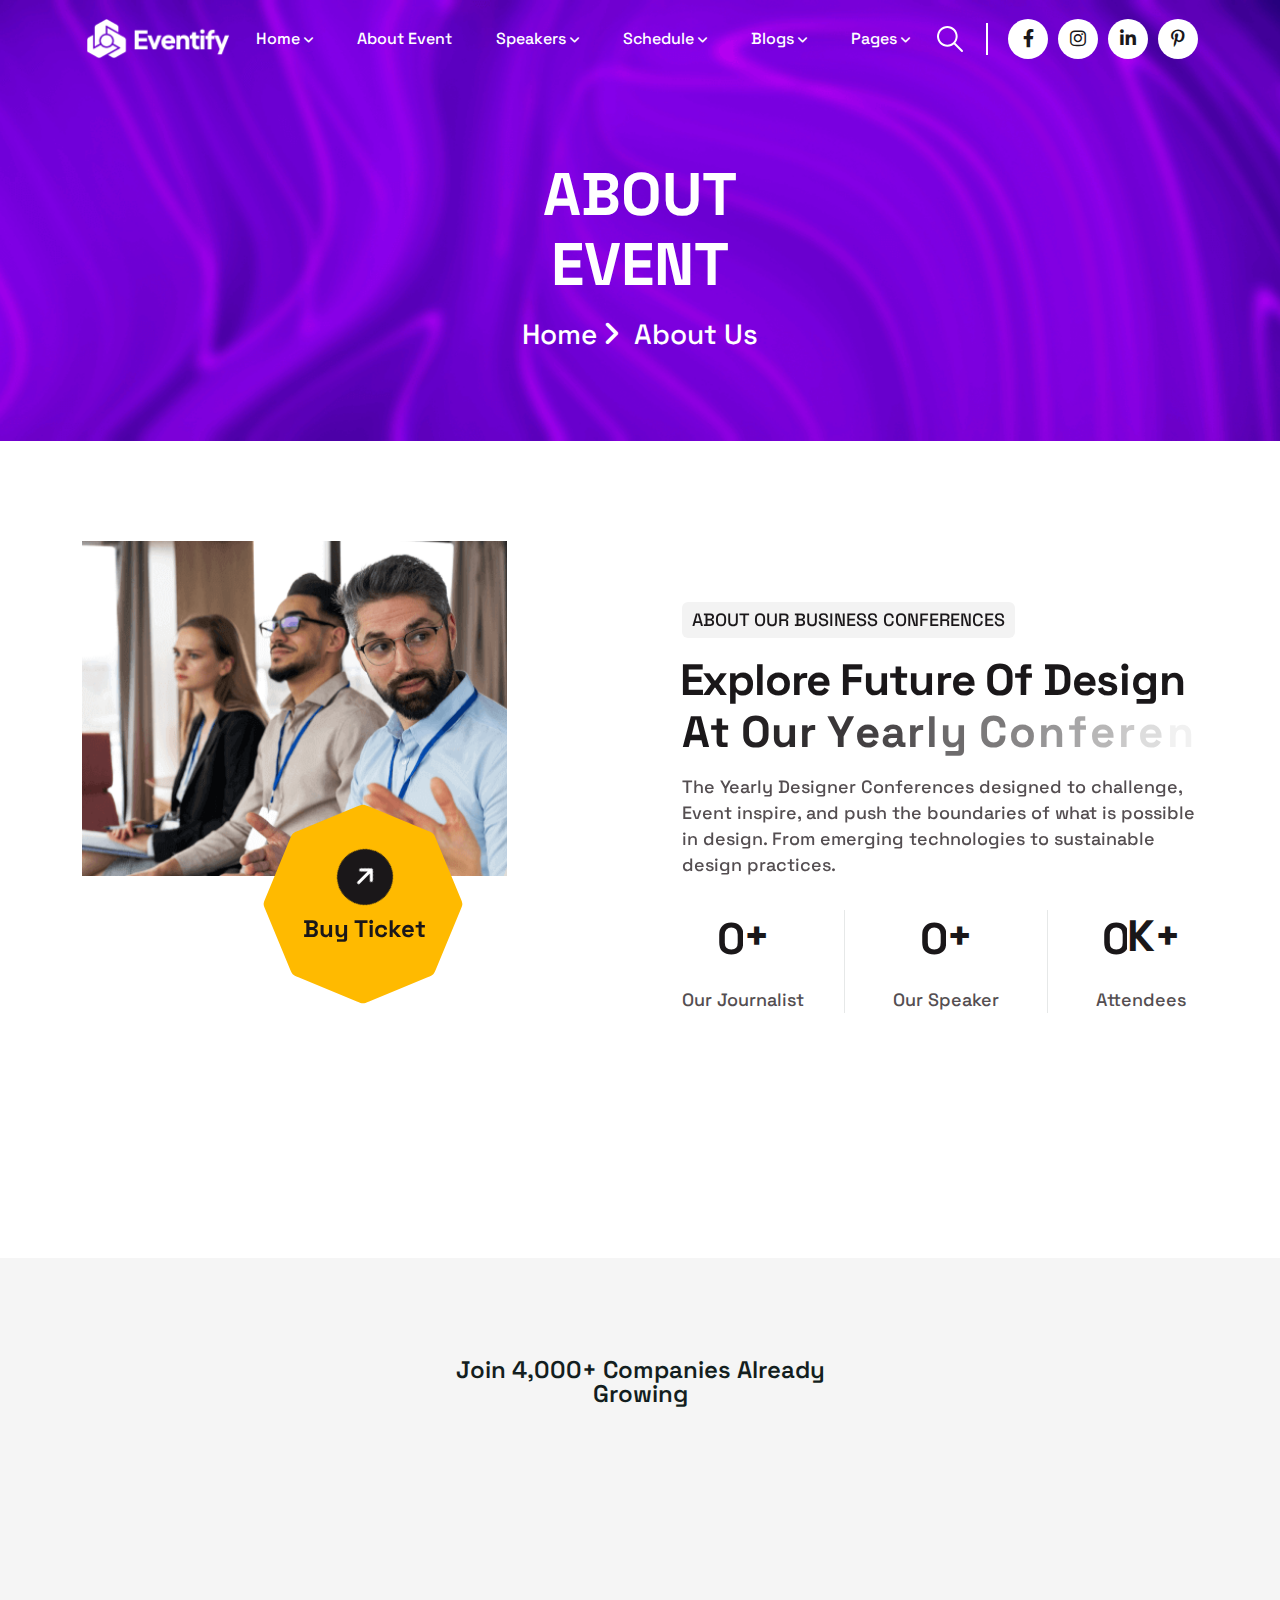
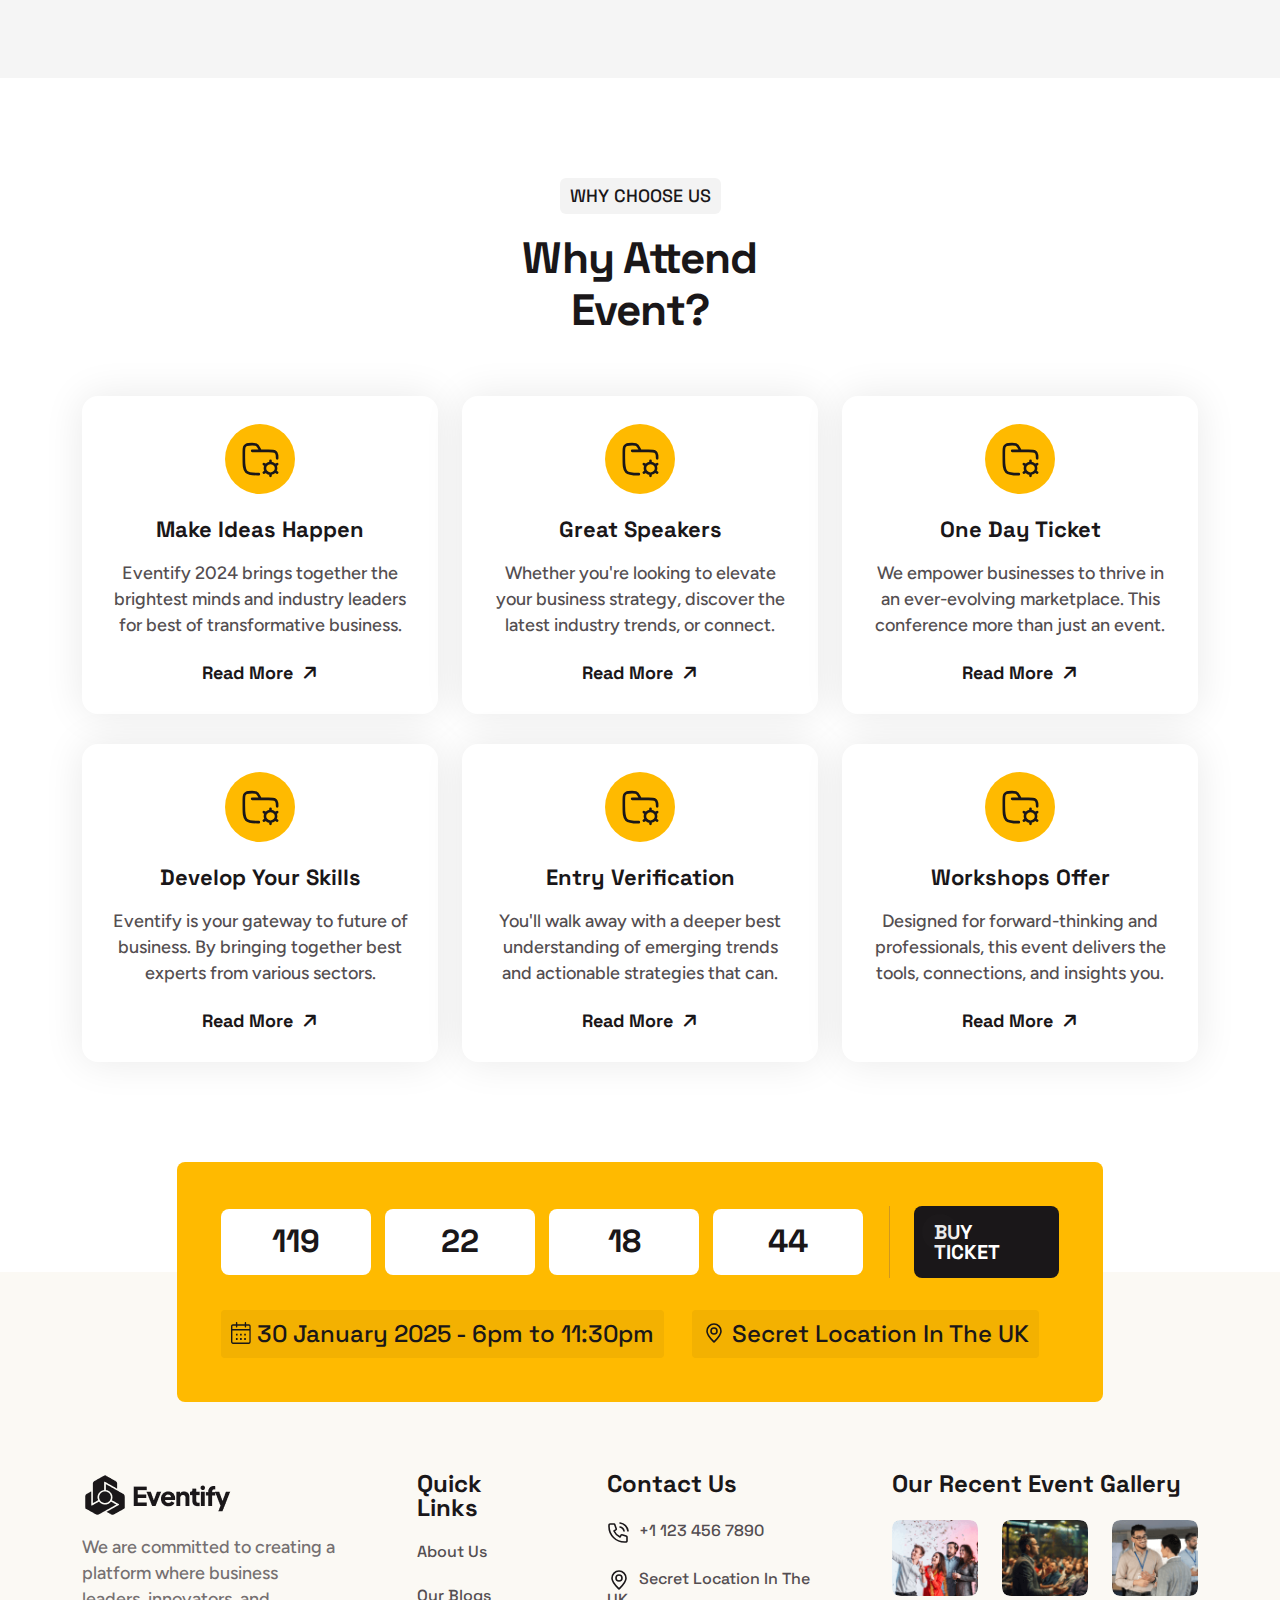
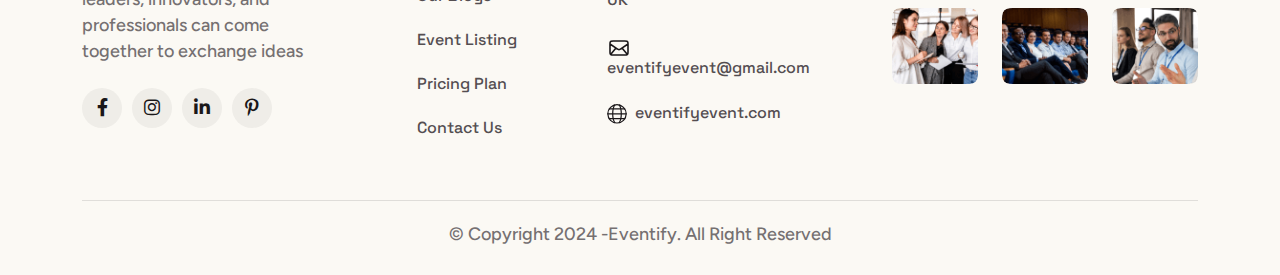
==== about.html @ 9bba717d "first version" ====
<!DOCTYPE html>
<html lang="en">
	<head>
		<meta charset="UTF-8" />
		<meta name="viewport" content="width=device-width, initial-scale=1.0" />
		<title>Eventify- Event And Conference Theme</title>

		<!--=====FAB ICON=======-->
		<link rel="shortcut icon" href="assets/img/logo/fav-logo1.png" />

		<!--===== CSS LINK =======-->
		<link rel="stylesheet" href="assets/css/vendor/bootstrap.min.css" />
		<link rel="stylesheet" href="assets/css/vendor/aos.css" />
		<link rel="stylesheet" href="assets/css/vendor/fontawesome.css" />
		<link rel="stylesheet" href="assets/css/vendor/magnific-popup.css" />
		<link rel="stylesheet" href="assets/css/vendor/mobile.css" />
		<link rel="stylesheet" href="assets/css/vendor/owlcarousel.min.css" />
		<link rel="stylesheet" href="assets/css/vendor/sidebar.css" />
		<link rel="stylesheet" href="assets/css/vendor/slick-slider.css" />
		<link rel="stylesheet" href="assets/css/vendor/nice-select.css" />
		<link rel="stylesheet" href="assets/css/vendor/odometer.css" />
		<link rel="stylesheet" href="assets/css/main.css" />

		<!--=====  JS SCRIPT LINK =======-->
		<script src="assets/js/vendor/jquery-3.7.1.min.js"></script>
	</head>
	<body class="homepage1-body">
		<!-- Popup Section -->
		<div id="popup" class="popup-overlay d-none">
			<div class="popup-content">
				<span class="close-btn" id="close-popup">&times;</span>
				<div class="popup-icon">
					<img src="assets/img/logo/popup-logo.png" alt="" />
				</div>
				<div class="space32"></div>
				<div class="heading2">
					<h2>Grow your business with our agency</h2>
					<div class="space8"></div>
					<ul>
						<li><img src="assets/img/icons/check3.svg" alt="" />Elevate User Experience Expertise</li>
						<li><img src="assets/img/icons/check3.svg" alt="" /> Elevate Your UI/UX Skills Designer</li>
						<li><img src="assets/img/icons/check3.svg" alt="" />Join Leading UI/UX Event the Year</li>
					</ul>
				</div>
				<div class="space50"></div>
				<a class="vl-btn2" href="contact.html"
					><span class="demo">Buy Ticket Now</span><span class="arrow"><i class="fa-solid fa-arrow-right"></i></span>
				</a>
				<p class="no-thanks">No thanks</p>
			</div>
		</div>
		<!--===== PRELOADER STARTS =======-->
		<div class="preloader">
			<div class="loading-container">
				<div class="loading"></div>
				<div id="loading-icon"><img src="assets/img/logo/preloader.png" alt="" /></div>
			</div>
		</div>
		<!--===== PRELOADER ENDS =======-->

		<!--===== PAGE PROGRESS START=======-->
		<div class="paginacontainer">
			<div class="progress-wrap">
				<svg class="progress-circle svg-content" width="100%" height="100%" viewBox="-1 -1 102 102">
					<path d="M50,1 a49,49 0 0,1 0,98 a49,49 0 0,1 0,-98" />
				</svg>
			</div>
		</div>
		<!--===== PAGE PROGRESS END=======-->

		<!--=====HEADER START=======-->
		<header>
			<div class="header-area homepage1 header header-sticky d-none d-lg-block" id="header">
				<div class="container">
					<div class="row">
						<div class="col-lg-12">
							<div class="header-elements">
								<div class="site-logo">
									<a href="index.html"><img src="assets/img/logo/logo1.png" alt="" /></a>
								</div>
								<div class="main-menu">
									<ul>
										<li>
											<a href="#">Home <i class="fa-solid fa-angle-down"></i></a>
											<div class="tp-submenu">
												<div class="row">
													<div class="col-lg-12">
														<div class="all-images-menu">
															<div class="homemenu-thumb">
																<div class="img1">
																	<img src="assets/img/all-images/demo/demo-img1.png" alt="" />
																</div>
																<div class="homemenu-btn">
																	<a class="vl-btn1" href="index.html">View Demo </a>
																</div>
																<div class="homemenu-text">
																	<a href="index.html">Eventify-Homepage 01</a>
																</div>
															</div>

															<div class="homemenu-thumb">
																<div class="img1">
																	<img src="assets/img/all-images/demo/demo-img2.png" alt="" />
																</div>
																<div class="homemenu-btn">
																	<a class="vl-btn1" href="index2.html">View Demo </a>
																</div>
																<div class="homemenu-text">
																	<a href="index2.html">Eventify-Homepage 02</a>
																</div>
															</div>

															<div class="homemenu-thumb">
																<div class="img1">
																	<img src="assets/img/all-images/demo/demo-img3.png" alt="" />
																</div>
																<div class="homemenu-btn">
																	<a class="vl-btn1" href="index3.html">View Demo </a>
																</div>
																<div class="homemenu-text">
																	<a href="index3.html">Eventify-Homepage 03</a>
																</div>
															</div>

															<div class="homemenu-thumb">
																<div class="img1">
																	<img src="assets/img/all-images/demo/demo-img4.png" alt="" />
																</div>
																<div class="homemenu-btn">
																	<a class="vl-btn1" href="index4.html">View Demo </a>
																</div>
																<div class="homemenu-text">
																	<a href="index4.html">Eventify-Homepage 04</a>
																</div>
															</div>

															<div class="homemenu-thumb" style="margin: 0">
																<div class="img1">
																	<img src="assets/img/all-images/demo/demo-img5.png" alt="" />
																</div>
																<div class="homemenu-btn">
																	<a class="vl-btn1" href="index5.html">View Demo </a>
																</div>
																<div class="homemenu-text">
																	<a href="index5.html">Eventify-Homepage 05</a>
																</div>
															</div>
														</div>

														<div class="all-images-menu">
															<div class="homemenu-thumb">
																<div class="img1">
																	<img src="assets/img/all-images/demo/demo-img6.png" alt="" />
																</div>
																<div class="homemenu-btn">
																	<a class="vl-btn1" href="index6.html">View Demo </a>
																</div>
																<div class="homemenu-text">
																	<a href="index6.html">Eventify-Homepage 06</a>
																</div>
															</div>

															<div class="homemenu-thumb">
																<div class="img1">
																	<img src="assets/img/all-images/demo/demo-img7.png" alt="" />
																</div>
																<div class="homemenu-btn">
																	<a class="vl-btn1" href="index7.html">View Demo </a>
																</div>
																<div class="homemenu-text">
																	<a href="index7.html">Eventify-Homepage 07</a>
																</div>
															</div>

															<div class="homemenu-thumb">
																<div class="img1">
																	<img src="assets/img/all-images/demo/demo-img8.png" alt="" />
																</div>
																<div class="homemenu-btn">
																	<a class="vl-btn1" href="index8.html">View Demo </a>
																</div>
																<div class="homemenu-text">
																	<a href="index8.html">Eventify-Homepage 08</a>
																</div>
															</div>

															<div class="homemenu-thumb">
																<div class="img1">
																	<img src="assets/img/all-images/demo/demo-img9.png" alt="" />
																</div>
																<div class="homemenu-btn">
																	<a class="vl-btn1" href="index9.html">View Demo </a>
																</div>
																<div class="homemenu-text">
																	<a href="index9.html">Eventify-Homepage 09</a>
																</div>
															</div>

															<div class="homemenu-thumb" style="margin: 0">
																<div class="img1">
																	<img src="assets/img/all-images/demo/demo-img10.png" alt="" />
																</div>
																<div class="homemenu-btn">
																	<a class="vl-btn1" href="index10.html">View Demo </a>
																</div>
																<div class="homemenu-text">
																	<a href="index10.html">Eventify-Homepage 10</a>
																</div>
															</div>
														</div>
													</div>
												</div>
											</div>
										</li>
										<li><a href="about.html">About Event</a></li>
										<li>
											<a href="#">Speakers <i class="fa-solid fa-angle-down"></i></a>
											<ul class="dropdown-padding">
												<li><a href="speakers.html">Speakers</a></li>
												<li><a href="speakers-single.html">Speakers Details</a></li>
											</ul>
										</li>

										<li>
											<a href="#">Schedule <i class="fa-solid fa-angle-down"></i></a>
											<ul class="dropdown-padding">
												<li><a href="event.html">Our Event</a></li>
												<li><a href="event-schedule.html">Event Schedule</a></li>
												<li><a href="event-single.html">Event Details</a></li>
											</ul>
										</li>
										<li>
											<a href="#">Blogs <i class="fa-solid fa-angle-down"></i></a>
											<ul class="dropdown-padding">
												<li><a href="blog.html">Our Blog</a></li>
												<li><a href="blog-single.html">Blog Details</a></li>
											</ul>
										</li>
										<li>
											<a href="#">Pages <i class="fa-solid fa-angle-down"></i></a>
											<ul class="dropdown-padding">
												<li><a href="memories.html">Our Memories</a></li>
												<li><a href="pricing-plan.html">Pricing Plan</a></li>
												<li><a href="faq.html">FAQ,s</a></li>
												<li><a href="contact.html">Contact Us</a></li>
											</ul>
										</li>
									</ul>
								</div>
								<div class="btn-area">
									<div class="search-icon header__search header-search-btn">
										<a href="#"><img src="assets/img/icons/search1.svg" alt="" /></a>
									</div>
									<ul>
										<li>
											<a href="#"><i class="fa-brands fa-facebook-f"></i></a>
										</li>
										<li>
											<a href="#"><i class="fa-brands fa-instagram"></i></a>
										</li>
										<li>
											<a href="#"><i class="fa-brands fa-linkedin-in"></i></a>
										</li>
										<li>
											<a href="#" class="m-0"><i class="fa-brands fa-pinterest-p"></i></a>
										</li>
									</ul>
								</div>

								<div class="header-search-form-wrapper">
									<div class="tx-search-close tx-close"><i class="fa-solid fa-xmark"></i></div>
									<div class="header-search-container">
										<form role="search" class="search-form">
											<input type="search" class="search-field" placeholder="Search …" value="" name="s" />
											<button type="submit" class="search-submit"><img src="assets/img/icons/search1.svg" alt="" /></button>
										</form>
									</div>
								</div>
								<div class="body-overlay"></div>
							</div>
						</div>
					</div>
				</div>
			</div>
		</header>
		<!--=====HEADER END =======-->

		<!--===== MOBILE HEADER STARTS =======-->
		<div class="mobile-header mobile-haeder1 d-block d-lg-none">
			<div class="container-fluid">
				<div class="col-12">
					<div class="mobile-header-elements">
						<div class="mobile-logo">
							<a href="index.html"><img src="assets/img/logo/logo1.png" alt="" /></a>
						</div>
						<div class="mobile-nav-icon dots-menu">
							<i class="fa-solid fa-bars-staggered"></i>
						</div>
					</div>
				</div>
			</div>
		</div>

		<div class="mobile-sidebar mobile-sidebar1">
			<div class="logosicon-area">
				<div class="logos">
					<img src="assets/img/logo/logo2.png" alt="" />
				</div>
				<div class="menu-close">
					<i class="fa-solid fa-xmark"></i>
				</div>
			</div>
			<div class="mobile-nav mobile-nav1">
				<ul class="mobile-nav-list nav-list1">
					<li>
						<a href="#">Home </a>
						<ul class="sub-menu">
							<li><a href="index.html">Home One</a></li>
							<li><a href="index2.html">Home Two</a></li>
							<li><a href="index3.html">Home Three</a></li>
							<li><a href="index4.html">Home Four</a></li>
							<li><a href="index5.html">Home Five</a></li>
							<li><a href="index6.html">Home Six</a></li>
							<li><a href="index7.html">Home Seven</a></li>
							<li><a href="index8.html">Home Eight</a></li>
							<li><a href="index9.html">Home Nine</a></li>
							<li><a href="index10.html">Home Ten</a></li>
						</ul>
					</li>
					<li><a href="about.html">About Event</a></li>
					<li>
						<a href="features.html">Speakers</a>
						<ul class="sub-menu">
							<li><a href="speakers.html">Speakers</a></li>
							<li><a href="speakers-single.html">Speakers Details</a></li>
						</ul>
					</li>
					<li>
						<a href="features.html">Schedule</a>
						<ul class="sub-menu">
							<li><a href="event.html">Our Event</a></li>
							<li><a href="event-schedule.html">Event Schedule</a></li>
							<li><a href="event-single.html">Event Details</a></li>
						</ul>
					</li>
					<li>
						<a href="#">Blogs</a>
						<ul class="sub-menu">
							<li><a href="blog.html">Our Blog</a></li>
							<li><a href="blog-single.html">Blog Details</a></li>
						</ul>
					</li>
					<li>
						<a href="#">Pages</a>
						<ul class="sub-menu">
							<li><a href="memories.html">Our Memories</a></li>
							<li><a href="pricing-plan.html">Pricing Plan</a></li>
							<li><a href="faq.html">FAQ,s</a></li>
							<li><a href="contact.html">Contact Us</a></li>
						</ul>
					</li>
					<li><a href="contact.html">Contact Us</a></li>
				</ul>
				<div class="allmobilesection">
					<a href="contact.html" class="vl-btn1">Contact Now</a>
					<div class="single-footer">
						<h3>Contact Info</h3>
						<div class="footer1-contact-info">
							<div class="contact-info-single">
								<div class="contact-info-icon">
									<span><i class="fa-solid fa-phone-volume"></i></span>
								</div>
								<div class="contact-info-text">
									<a href="tel:+3(924)4596512">+3(924)4596512</a>
								</div>
							</div>
							<div class="contact-info-single">
								<div class="contact-info-icon">
									<span><i class="fa-solid fa-envelope"></i></span>
								</div>
								<div class="contact-info-text">
									<a href="mailto:info@example.com">info@example.com</a>
								</div>
							</div>
							<div class="single-footer">
								<h3>Our Location</h3>
								<div class="contact-info-single">
									<div class="contact-info-icon">
										<span><i class="fa-solid fa-location-dot"></i></span>
									</div>
									<div class="contact-info-text">
										<a href="mailto:info@example.com"
											>55 East Birchwood Ave.Brooklyn, <br />
											New York 11201,United States</a
										>
									</div>
								</div>
							</div>
							<div class="single-footer">
								<h3>Social Links</h3>
								<div class="social-links-mobile-menu">
									<ul>
										<li>
											<a href="#"><i class="fa-brands fa-facebook-f"></i></a>
										</li>
										<li>
											<a href="#"><i class="fa-brands fa-instagram"></i></a>
										</li>
										<li>
											<a href="#"><i class="fa-brands fa-linkedin-in"></i></a>
										</li>
										<li>
											<a href="#"><i class="fa-brands fa-youtube"></i></a>
										</li>
									</ul>
								</div>
							</div>
						</div>
					</div>
				</div>
			</div>
		</div>
		<!--===== MOBILE HEADER STARTS =======-->

		<!--===== HERO AREA STARTS =======-->
		<div class="inner-page-header" style="background-image: url(assets/img/bg/header-bg5.png)">
			<div class="container">
				<div class="row">
					<div class="col-lg-4 m-auto">
						<div class="heading1 text-center">
							<h1>About Event</h1>
							<div class="space20"></div>
							<a href="index.html">Home <i class="fa-solid fa-angle-right"></i> <span>About Us</span></a>
						</div>
					</div>
				</div>
			</div>
		</div>
		<!--===== HERO AREA ENDS =======-->

		<!--===== ABOUT AREA STARTS =======-->
		<div class="about1-section-area sp1">
			<div class="container">
				<div class="row align-items-center">
					<div class="col-lg-6">
						<div class="about-imges">
							<div class="img1 reveal image-anime">
								<img src="assets/img/all-images/about/about-img1.png" alt="" />
							</div>
							<div class="row">
								<div class="col-lg-6 col-md-6">
									<div class="space30"></div>
									<div class="img1 reveal image-anime">
										<img src="assets/img/all-images/about/about-img2.png" alt="" />
									</div>
								</div>
								<div class="col-lg-6 col-md-6">
									<div class="space30"></div>
									<div class="img1 reveal image-anime">
										<img src="assets/img/all-images/about/about-img3.png" alt="" />
									</div>
								</div>
							</div>
							<div class="about-btnarea">
								<svg xmlns="http://www.w3.org/2000/svg" width="200" height="200" viewBox="0 0 200 200" fill="none" class="keyframe5">
									<path
										d="M93.8771 2.53621C96.8982 1.28483 98.4087 0.659138 100 0.659138C101.591 0.659138 103.102 1.28483 106.123 2.5362L164.588 26.7531C167.609 28.0045 169.119 28.6302 170.245 29.7554C171.37 30.8806 171.995 32.3912 173.247 35.4123L197.464 93.8771C198.715 96.8982 199.341 98.4087 199.341 100C199.341 101.591 198.715 103.102 197.464 106.123L173.247 164.588C171.995 167.609 171.37 169.119 170.245 170.245C169.119 171.37 167.609 171.995 164.588 173.247L106.123 197.464C103.102 198.715 101.591 199.341 100 199.341C98.4087 199.341 96.8982 198.715 93.8771 197.464L35.4123 173.247C32.3912 171.995 30.8806 171.37 29.7554 170.245C28.6302 169.119 28.0045 167.609 26.7531 164.588L2.53621 106.123C1.28483 103.102 0.659138 101.591 0.659138 100C0.659138 98.4087 1.28483 96.8982 2.5362 93.8771L26.7531 35.4123C28.0045 32.3912 28.6302 30.8806 29.7554 29.7554C30.8806 28.6302 32.3912 28.0045 35.4123 26.7531L93.8771 2.53621Z"
										fill="#FFBA00"
									/>
								</svg>
								<a href="pricing-plan.html">
									<span><i class="fa-solid fa-arrow-right"></i></span>
									<br />
									<div class="space12"></div>
									Buy Ticket
								</a>
							</div>
						</div>
					</div>
					<div class="col-lg-6">
						<div class="about-header-area heading2">
							<h5 data-aos="fade-left" data-aos-duration="800">about our Business conferences</h5>
							<div class="space16"></div>
							<h2 class="text-anime-style-3">Explore Future Of Design At Our Yearly Conference</h2>
							<div class="space16"></div>
							<p data-aos="fade-left" data-aos-duration="900">The Yearly Designer Conferences designed to challenge, Event inspire, and push the boundaries of what is possible in design. From emerging technologies to sustainable design practices.</p>
							<div class="space32"></div>
							<div class="about-counter-area">
								<div class="counter-box">
									<h2><span class="odometer" data-count="250"></span>+</h2>
									<div class="space18"></div>
									<p>Our Journalist</p>
								</div>

								<div class="counter-box box2">
									<h2><span class="odometer" data-count="15"></span>+</h2>
									<div class="space18"></div>
									<p>Our Speaker</p>
								</div>

								<div class="counter-box box3" style="border: none">
									<h2><span class="odometer" data-count="7"></span>K+</h2>
									<div class="space18"></div>
									<p>Attendees</p>
								</div>
							</div>
							<div class="space32"></div>
							<div class="btn-area1" data-aos="fade-left" data-aos-duration="1200">
								<a href="contact.html" class="vl-btn1">Become an Attendee</a>
							</div>
						</div>
					</div>
				</div>
			</div>
		</div>
		<!--===== ABOUT AREA ENDS =======-->

		<!--===== OTHERS AREA STARTS =======-->
		<div class="brands3-section-area sp2">
			<div class="container">
				<div class="row">
					<div class="col-lg-5 m-auto">
						<div class="brand-header heading4 space-margin60 text-center">
							<h3>Join 4,000+ companies already growing</h3>
						</div>
					</div>
				</div>
				<div class="row">
					<div class="col-lg-12" data-aos="zoom-in" data-aos-duration="800">
						<div class="brand-slider-area owl-carousel">
							<div class="brand-box">
								<img src="assets/img/elements/brand-img1.png" alt="" />
							</div>
							<div class="brand-box">
								<img src="assets/img/elements/brand-img2.png" alt="" />
							</div>
							<div class="brand-box">
								<img src="assets/img/elements/brand-img3.png" alt="" />
							</div>
							<div class="brand-box">
								<img src="assets/img/elements/brand-img4.png" alt="" />
							</div>
							<div class="brand-box">
								<img src="assets/img/elements/brand-img5.png" alt="" />
							</div>
							<div class="brand-box">
								<img src="assets/img/elements/brand-img6.png" alt="" />
							</div>
							<div class="brand-box">
								<img src="assets/img/elements/brand-img7.png" alt="" />
							</div>
							<div class="brand-box">
								<img src="assets/img/elements/brand-img8.png" alt="" />
							</div>
						</div>
					</div>
				</div>
			</div>
		</div>
		<!--===== OTHERS AREA ENDS =======-->

		<!--===== OTHERS AREA STARTS =======-->
		<div class="choose-section-area sp2">
			<div class="container">
				<div class="row">
					<div class="col-lg-4 m-auto">
						<div class="heading2 text-center space-margin60">
							<h5>why choose us</h5>
							<div class="space18"></div>
							<h2>Why Attend Event?</h2>
						</div>
					</div>
				</div>
				<div class="row">
					<div class="col-lg-4 col-md-6">
						<div class="choose-widget-boxarea">
							<div class="icons">
								<img src="assets/img/icons/choose-icons1.svg" alt="" />
							</div>
							<div class="space24"></div>
							<div class="content-area">
								<a href="event-single.html">Make Ideas Happen</a>
								<div class="space16"></div>
								<p>Eventify 2024 brings together the brightest minds and industry leaders for best of transformative business.</p>
								<div class="space24"></div>
								<a href="event-single.html" class="readmore">Read More <i class="fa-solid fa-arrow-right"></i></a>
							</div>
						</div>
					</div>

					<div class="col-lg-4 col-md-6">
						<div class="choose-widget-boxarea">
							<div class="icons">
								<img src="assets/img/icons/choose-icons1.svg" alt="" />
							</div>
							<div class="space24"></div>
							<div class="content-area">
								<a href="event-single.html">Great Speakers</a>
								<div class="space16"></div>
								<p>Whether you're looking to elevate your business strategy, discover the latest industry trends, or connect.</p>
								<div class="space24"></div>
								<a href="event-single.html" class="readmore">Read More <i class="fa-solid fa-arrow-right"></i></a>
							</div>
						</div>
					</div>

					<div class="col-lg-4 col-md-6">
						<div class="choose-widget-boxarea">
							<div class="icons">
								<img src="assets/img/icons/choose-icons1.svg" alt="" />
							</div>
							<div class="space24"></div>
							<div class="content-area">
								<a href="event-single.html">One Day Ticket</a>
								<div class="space16"></div>
								<p>We empower businesses to thrive in an ever-evolving marketplace. This conference more than just an event.</p>
								<div class="space24"></div>
								<a href="event-single.html" class="readmore">Read More <i class="fa-solid fa-arrow-right"></i></a>
							</div>
						</div>
					</div>

					<div class="col-lg-4 col-md-6">
						<div class="choose-widget-boxarea">
							<div class="icons">
								<img src="assets/img/icons/choose-icons1.svg" alt="" />
							</div>
							<div class="space24"></div>
							<div class="content-area">
								<a href="event-single.html">Develop Your Skills</a>
								<div class="space16"></div>
								<p>Eventify is your gateway to future of business. By bringing together best experts from various sectors.</p>
								<div class="space24"></div>
								<a href="event-single.html" class="readmore">Read More <i class="fa-solid fa-arrow-right"></i></a>
							</div>
						</div>
					</div>

					<div class="col-lg-4 col-md-6">
						<div class="choose-widget-boxarea">
							<div class="icons">
								<img src="assets/img/icons/choose-icons1.svg" alt="" />
							</div>
							<div class="space24"></div>
							<div class="content-area">
								<a href="event-single.html">Entry Verification</a>
								<div class="space16"></div>
								<p>You'll walk away with a deeper best understanding of emerging trends and actionable strategies that can.</p>
								<div class="space24"></div>
								<a href="event-single.html" class="readmore">Read More <i class="fa-solid fa-arrow-right"></i></a>
							</div>
						</div>
					</div>

					<div class="col-lg-4 col-md-6">
						<div class="choose-widget-boxarea">
							<div class="icons">
								<img src="assets/img/icons/choose-icons1.svg" alt="" />
							</div>
							<div class="space24"></div>
							<div class="content-area">
								<a href="event-single.html">Workshops Offer</a>
								<div class="space16"></div>
								<p>Designed for forward-thinking and professionals, this event delivers the tools, connections, and insights you.</p>
								<div class="space24"></div>
								<a href="event-single.html" class="readmore">Read More <i class="fa-solid fa-arrow-right"></i></a>
							</div>
						</div>
					</div>
				</div>
			</div>
		</div>
		<!--===== OTHERS AREA ENDS =======-->

		<!--===== CTA AREA STARTS =======-->
		<div class="cta1-section-area d-lg-block d-block">
			<div class="container">
				<div class="row">
					<div class="col-lg-10 m-auto">
						<div class="cta1-main-boxarea">
							<div class="timer-btn-area">
								<div class="timer">
									<div class="time-box">
										<span id="days1" class="time-value">119</span>
										<br />
									</div>
									<div class="space14"></div>
									<div class="time-box">
										<span id="hours1" class="time-value">22</span>
										<br />
									</div>
									<div class="space14"></div>
									<div class="time-box">
										<span id="minutes1" class="time-value">18</span>
										<br />
									</div>
									<div class="space14"></div>
									<div class="time-box" style="margin: 0 26px 0 0">
										<span id="seconds1" class="time-value">44</span>
										<br />
									</div>
								</div>
								<div class="btn-area1">
									<a href="pricing-plan.html" class="vl-btn1">Buy Ticket</a>
								</div>
							</div>
							<ul>
								<li>
									<a href="#"><img src="assets/img/icons/calender1.svg" alt="" />30 January 2025 - 6pm to 11:30pm</a>
								</li>
								<li class="m-0">
									<a href="#"><img src="assets/img/icons/location1.svg" alt="" />Secret Location In The UK</a>
								</li>
							</ul>
						</div>
					</div>
				</div>
			</div>
		</div>
		<!--===== CTA AREA ENDS =======-->

		<!--===== CTA AREA STARTS =======-->
		<div class="cta1-section-area d-lg-none d-block">
			<div class="container">
				<div class="row">
					<div class="col-lg-10 m-auto">
						<div class="cta1-main-boxarea">
							<div class="timer-btn-area">
								<div class="timer">
									<div class="time-box">
										<span id="days" class="time-value">119</span>
										<br />
									</div>
									<div class="space14"></div>
									<div class="time-box">
										<span id="hours" class="time-value">22</span>
										<br />
									</div>
									<div class="space14"></div>
									<div class="time-box">
										<span id="minutes" class="time-value">18</span>
										<br />
									</div>
									<div class="space14"></div>
									<div class="time-box" style="margin: 0 26px 0 0">
										<span id="seconds" class="time-value">44</span>
										<br />
									</div>
								</div>
								<div class="btn-area1">
									<a href="pricing-plan.html" class="vl-btn1">Buy Ticket</a>
								</div>
							</div>
							<ul>
								<li>
									<a href="#"><img src="assets/img/icons/calender1.svg" alt="" />30 January 2025 - 6pm to 11:30pm</a>
								</li>
								<li class="m-0">
									<a href="#"><img src="assets/img/icons/location1.svg" alt="" />Secret Location In The UK</a>
								</li>
							</ul>
						</div>
					</div>
				</div>
			</div>
		</div>
		<!--===== CTA AREA ENDS =======-->

		<!--===== FOOTER AREA STARTS =======-->
		<div class="footer1-sertion-area">
			<div class="container">
				<div class="row">
					<div class="col-lg-3 col-md-6">
						<div class="footer-logo-area">
							<img src="assets/img/logo/logo2.png" alt="" />
							<div class="space16"></div>
							<p>We are committed to creating a platform where business leaders, innovators, and professionals can come together to exchange ideas</p>
							<div class="space24"></div>
							<ul>
								<li>
									<a href="#"><i class="fa-brands fa-facebook-f"></i></a>
								</li>
								<li>
									<a href="#"><i class="fa-brands fa-instagram"></i></a>
								</li>
								<li>
									<a href="#"><i class="fa-brands fa-linkedin-in"></i></a>
								</li>
								<li>
									<a href="#" class="m-0"><i class="fa-brands fa-pinterest-p"></i></a>
								</li>
							</ul>
						</div>
					</div>
					<div class="col-lg-2 col-md-6">
						<div class="link-content">
							<h3>Quick Links</h3>
							<ul>
								<li><a href="about.html">About Us</a></li>
								<li><a href="blog.html">Our Blogs</a></li>
								<li><a href="event.html">Event Listing</a></li>
								<li><a href="pricing-plan.html">Pricing Plan</a></li>
								<li><a href="contact.html">Contact Us</a></li>
							</ul>
						</div>
					</div>

					<div class="col-lg-3 col-md-6">
						<div class="link-content2">
							<h3>Contact Us</h3>
							<ul>
								<li>
									<a href="tel:+11234567890"><img src="assets/img/icons/phn1.svg" alt="" />+1 123 456 7890</a>
								</li>
								<li>
									<a href="#"><img src="assets/img/icons/location1.svg" alt="" />Secret Location In The UK</a>
								</li>
								<li>
									<a href="mailto:eventifyevent@gmail.com"><img src="assets/img/icons/mail1.svg" alt="" />eventifyevent@gmail.com</a>
								</li>
								<li>
									<a href="#"> <img src="assets/img/icons/world1.svg" alt="" />eventifyevent.com</a>
								</li>
							</ul>
						</div>
					</div>
					<div class="col-lg-4 col-md-6">
						<div class="footer-social-box">
							<h3>Our Recent Event Gallery</h3>
							<div class="space12"></div>
							<div class="row">
								<div class="col-lg-4 col-md-4 col-4">
									<div class="img1">
										<img src="assets/img/all-images/footer/footer-img1.png" alt="" />
										<div class="icons">
											<a href="#"><i class="fa-brands fa-instagram"></i></a>
										</div>
									</div>
								</div>
								<div class="col-lg-4 col-md-4 col-4">
									<div class="img1">
										<img src="assets/img/all-images/footer/footer-img2.png" alt="" />
										<div class="icons">
											<a href="#"><i class="fa-brands fa-instagram"></i></a>
										</div>
									</div>
								</div>
								<div class="col-lg-4 col-md-4 col-4">
									<div class="img1">
										<img src="assets/img/all-images/footer/footer-img3.png" alt="" />
										<div class="icons">
											<a href="#"><i class="fa-brands fa-instagram"></i></a>
										</div>
									</div>
								</div>
								<div class="col-lg-4 col-md-4 col-4">
									<div class="img1">
										<img src="assets/img/all-images/footer/footer-img4.png" alt="" />
										<div class="icons">
											<a href="#"><i class="fa-brands fa-instagram"></i></a>
										</div>
									</div>
								</div>
								<div class="col-lg-4 col-md-4 col-4">
									<div class="img1">
										<img src="assets/img/all-images/footer/footer-img5.png" alt="" />
										<div class="icons">
											<a href="#"><i class="fa-brands fa-instagram"></i></a>
										</div>
									</div>
								</div>
								<div class="col-lg-4 col-md-4 col-4">
									<div class="img1">
										<img src="assets/img/all-images/footer/footer-img6.png" alt="" />
										<div class="icons">
											<a href="#"><i class="fa-brands fa-instagram"></i></a>
										</div>
									</div>
								</div>
							</div>
						</div>
					</div>
				</div>
				<div class="space60"></div>
				<div class="row">
					<div class="col-lg-12">
						<div class="copyright">
							<p>&copy; Copyright 2024 -Eventify. All Right Reserved</p>
						</div>
					</div>
				</div>
			</div>
		</div>
		<!--===== FOOTER AREA ENDS =======-->

		<!--===== JS SCRIPT LINK =======-->
		<script src="assets/js/vendor/bootstrap.min.js"></script>
		<script src="assets/js/vendor/fontawesome.js"></script>
		<script src="assets/js/vendor/aos.js"></script>
		<script src="assets/js/vendor/jquery.appear.js"></script>
		<script src="assets/js/vendor/jquery.odometer.min.js"></script>
		<script src="assets/js/vendor/sidebar.js"></script>
		<script src="assets/js/vendor/magnific-popup.js"></script>
		<script src="assets/js/vendor/gsap.min.js"></script>
		<script src="assets/js/vendor/ScrollTrigger.min.js"></script>
		<script src="assets/js/vendor/Splitetext.js"></script>
		<script src="assets/js/vendor/mobilemenu.js"></script>
		<script src="assets/js/vendor/owlcarousel.min.js"></script>
		<script src="assets/js/vendor/nice-select.js"></script>
		<script src="assets/js/vendor/waypoints.js"></script>
		<script src="assets/js/vendor/slick-slider.js"></script>
		<script src="assets/js/vendor/circle-progress.js"></script>
		<script src="assets/js/main.js"></script>
	</body>
</html>
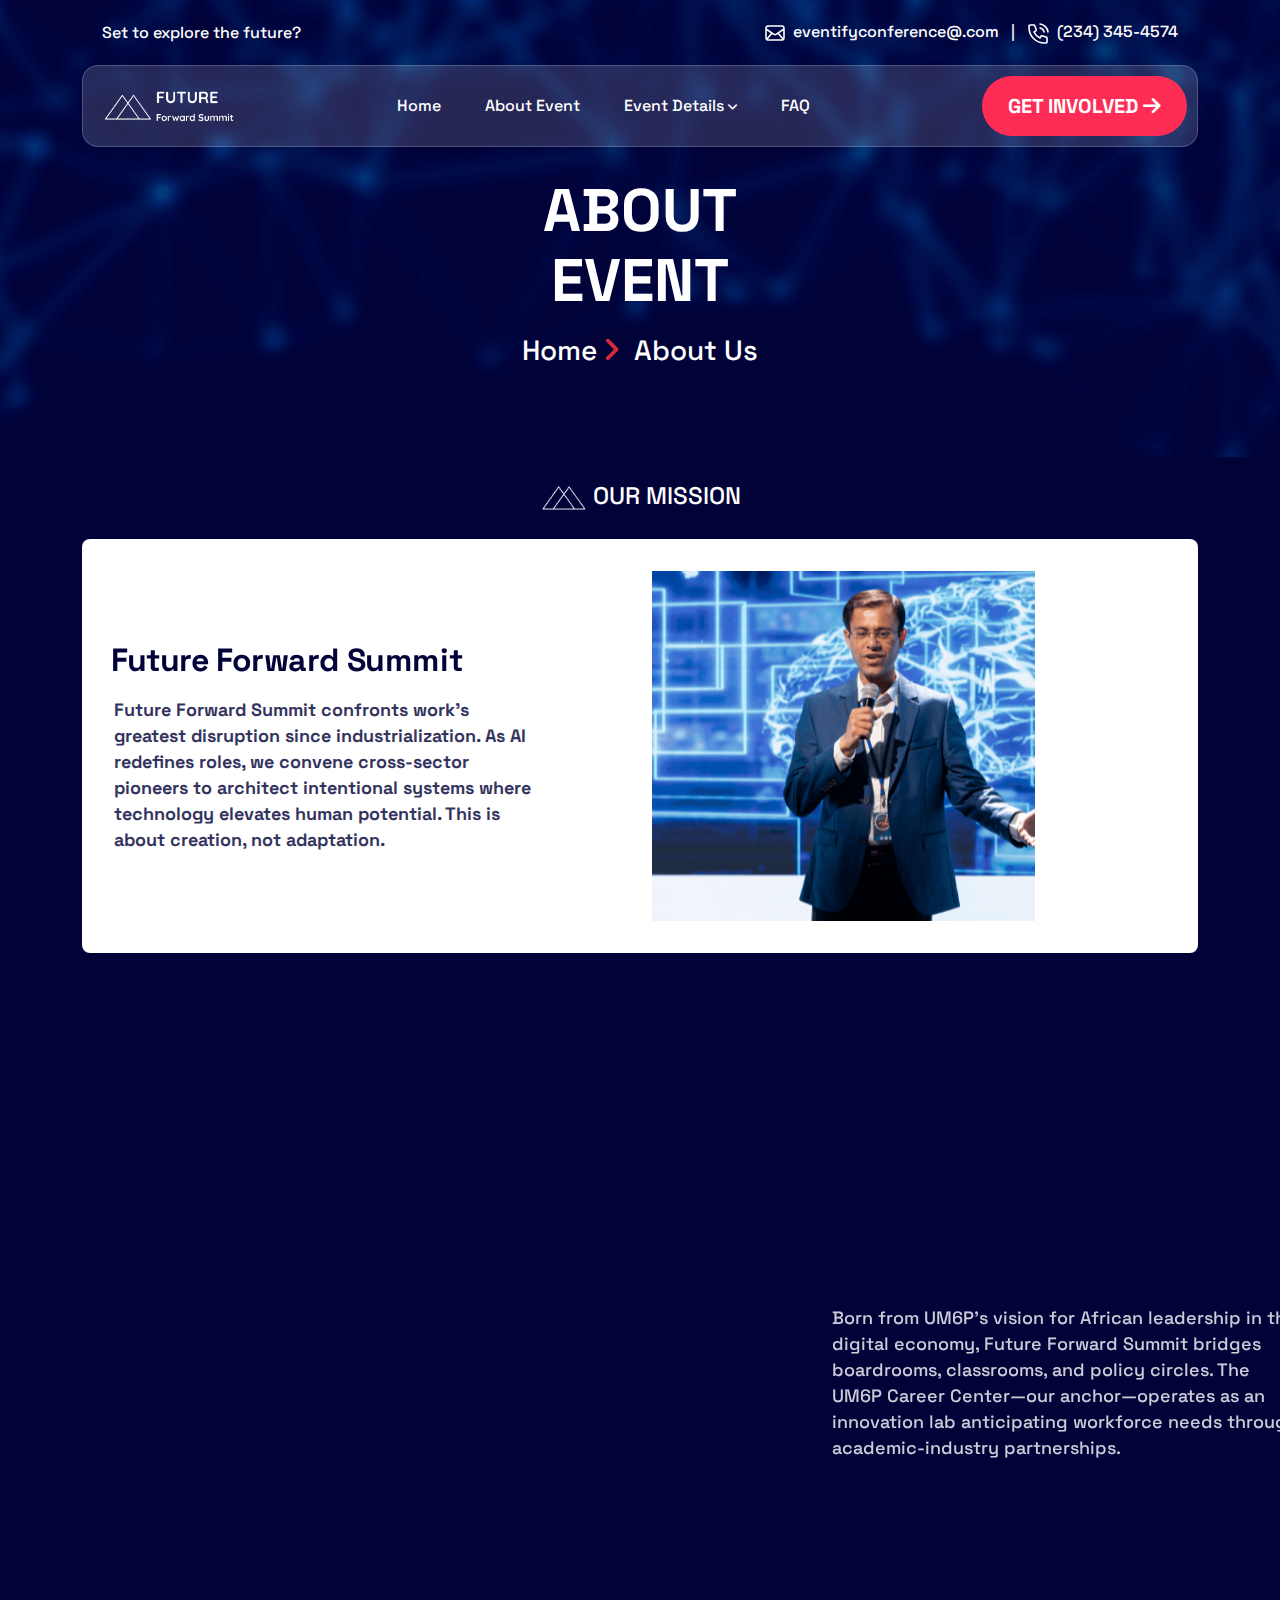
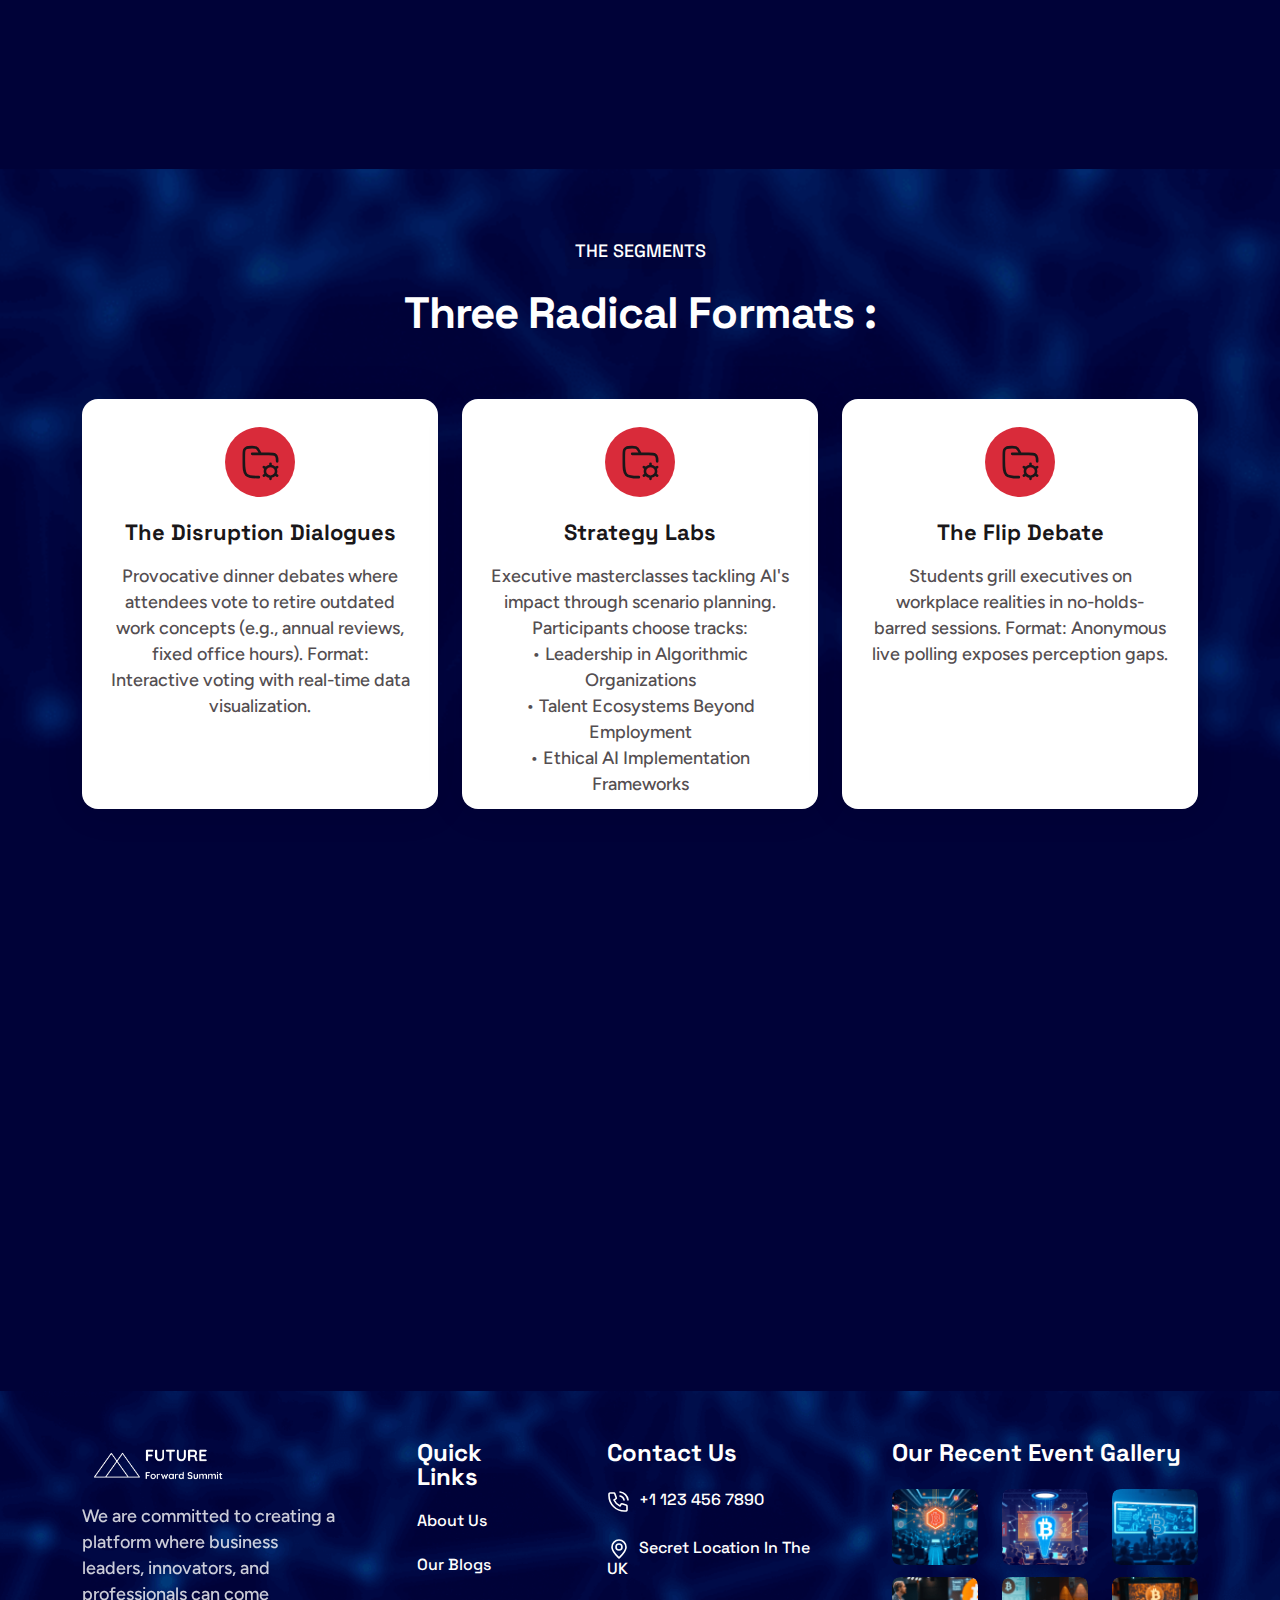
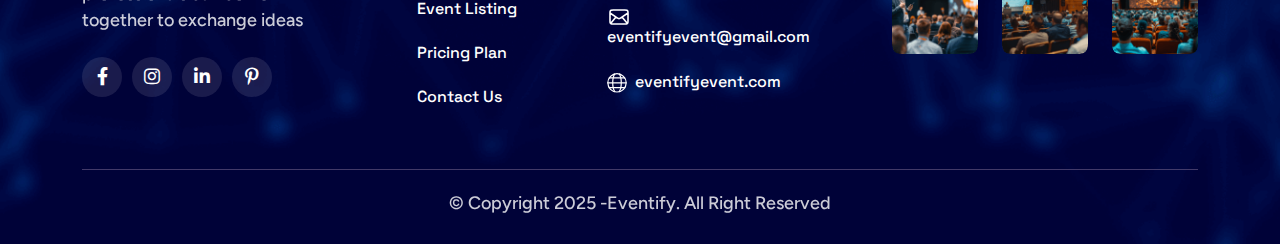
==== commit 3b3052ca: "Add new background images and update styles in CSS and HTML" ====
--- a/about.html
+++ b/about.html
@@ -1,915 +1,496 @@
 <!DOCTYPE html>
 <html lang="en">
-	<head>
-		<meta charset="UTF-8" />
-		<meta name="viewport" content="width=device-width, initial-scale=1.0" />
-		<title>Eventify- Event And Conference Theme</title>
-
-		<!--=====FAB ICON=======-->
-		<link rel="shortcut icon" href="assets/img/logo/fav-logo1.png" />
-
-		<!--===== CSS LINK =======-->
-		<link rel="stylesheet" href="assets/css/vendor/bootstrap.min.css" />
-		<link rel="stylesheet" href="assets/css/vendor/aos.css" />
-		<link rel="stylesheet" href="assets/css/vendor/fontawesome.css" />
-		<link rel="stylesheet" href="assets/css/vendor/magnific-popup.css" />
-		<link rel="stylesheet" href="assets/css/vendor/mobile.css" />
-		<link rel="stylesheet" href="assets/css/vendor/owlcarousel.min.css" />
-		<link rel="stylesheet" href="assets/css/vendor/sidebar.css" />
-		<link rel="stylesheet" href="assets/css/vendor/slick-slider.css" />
-		<link rel="stylesheet" href="assets/css/vendor/nice-select.css" />
-		<link rel="stylesheet" href="assets/css/vendor/odometer.css" />
-		<link rel="stylesheet" href="assets/css/main.css" />
-
-		<!--=====  JS SCRIPT LINK =======-->
-		<script src="assets/js/vendor/jquery-3.7.1.min.js"></script>
-	</head>
-	<body class="homepage1-body">
-		<!-- Popup Section -->
-		<div id="popup" class="popup-overlay d-none">
-			<div class="popup-content">
-				<span class="close-btn" id="close-popup">&times;</span>
-				<div class="popup-icon">
-					<img src="assets/img/logo/popup-logo.png" alt="" />
-				</div>
-				<div class="space32"></div>
-				<div class="heading2">
-					<h2>Grow your business with our agency</h2>
-					<div class="space8"></div>
-					<ul>
-						<li><img src="assets/img/icons/check3.svg" alt="" />Elevate User Experience Expertise</li>
-						<li><img src="assets/img/icons/check3.svg" alt="" /> Elevate Your UI/UX Skills Designer</li>
-						<li><img src="assets/img/icons/check3.svg" alt="" />Join Leading UI/UX Event the Year</li>
+
+<head>
+	<meta charset="UTF-8" />
+	<meta name="viewport" content="width=device-width, initial-scale=1.0" />
+	<title>FUTURE FORWARD SUMMIT</title>
+
+	<!--=====FAB ICON=======-->
+	<link rel="shortcut icon" href="assets/img/logo/logo-1.png" />
+
+	<!--===== CSS LINK =======-->
+	<link rel="stylesheet" href="assets/css/vendor/bootstrap.min.css" />
+	<link rel="stylesheet" href="assets/css/vendor/aos.css" />
+	<link rel="stylesheet" href="assets/css/vendor/fontawesome.css" />
+	<link rel="stylesheet" href="assets/css/vendor/magnific-popup.css" />
+	<link rel="stylesheet" href="assets/css/vendor/mobile.css" />
+	<link rel="stylesheet" href="assets/css/vendor/owlcarousel.min.css" />
+	<link rel="stylesheet" href="assets/css/vendor/sidebar.css" />
+	<link rel="stylesheet" href="assets/css/vendor/slick-slider.css" />
+	<link rel="stylesheet" href="assets/css/vendor/nice-select.css" />
+	<link rel="stylesheet" href="assets/css/vendor/odometer.css" />
+	<link rel="stylesheet" href="assets/css/main.css" />
+
+	<!--=====  JS SCRIPT LINK =======-->
+	<script src="assets/js/vendor/jquery-3.7.1.min.js"></script>
+</head>
+
+<body class="homepage8-body">
+	<!--===== PRELOADER STARTS =======-->
+	<div class="preloader">
+		<div class="loading-container">
+			<div class="loading"></div>
+			<div id="loading-icon"><img src="assets/img/logo/logo-1.png" alt="" /></div>
+		</div>
+	</div>
+	<!--===== PRELOADER ENDS =======-->
+
+	<!--===== PAGE PROGRESS START=======-->
+	<div class="paginacontainer">
+		<div class="progress-wrap">
+			<svg class="progress-circle svg-content" width="100%" height="100%" viewBox="-1 -1 102 102">
+				<path d="M50,1 a49,49 0 0,1 0,98 a49,49 0 0,1 0,-98" />
+			</svg>
+		</div>
+	</div>
+	<!--===== PAGE PROGRESS END=======-->
+
+	<!--=====HEADER START=======-->
+	<header>
+		<div class="header-area homepage8 header header-sticky d-none d-lg-block" id="header">
+			<div class="container">
+				<div class="row">
+					<div class="col-lg-12">
+						<div class="menu-top-area">
+							<div class="top-menu-area">
+								<p>Set to explore the future?</p>
+								<ul>
+									<li>
+										<a href="mailto:eventifyconference@.com"><img src="assets/img/icons/mail1.svg"
+												alt="" />eventifyconference@.com <span> | </span></a>
+									</li>
+									<li>
+										<a href="tel:(234)345-4574"><img src="assets/img/icons/phn1.svg" alt="" />(234)
+											345-4574</a>
+									</li>
+								</ul>
+							</div>
+						</div>
+						<div class="header-elements">
+							<div class="site-logo">
+								<a href="index.html"><img src="assets/img/logo/logo-2.png" alt="" /></a>
+							</div>
+							<div class="main-menu">
+								<ul>
+									<li>
+										<a href="index.html">Home </a>
+									</li>
+									<li><a href="about.html">About Event</a></li>
+									<li>
+										<a href="#">Event Details <i class="fa-solid fa-angle-down"></i></a>
+										<ul class="dropdown-padding">
+											<li><a href="event-schedule.html">Agenda Overview</a></li>
+										</ul>
+									</li>
+									<li>
+										<a href="#">FAQ </a>
+									</li>
+								</ul>
+							</div>
+							<div class="btn-area">
+								<div class="btn-area1">
+									<a class="vl-btn8" href="#">
+										<span class="demo">Get Involved <i class="fa-solid fa-arrow-right"></i></span>
+									</a>
+								</div>
+							</div>
+							<div class="body-overlay"></div>
+						</div>
+					</div>
+				</div>
+			</div>
+		</div>
+	</header>
+	<!--=====HEADER END =======-->
+
+	<!--===== MOBILE HEADER STARTS =======-->
+	<div class="mobile-header mobile-haeder8 d-block d-lg-none">
+		<div class="container-fluid">
+			<div class="col-12">
+				<div class="mobile-header-elements">
+					<div class="mobile-logo">
+						<a href="index.html"><img src="assets/img/logo/logo-2.png" alt="" /></a>
+					</div>
+					<div class="mobile-nav-icon dots-menu">
+						<i class="fa-solid fa-bars-staggered"></i>
+					</div>
+				</div>
+			</div>
+		</div>
+	</div>
+
+	<div class="mobile-sidebar mobile-sidebar8">
+		<div class="logosicon-area">
+			<div class="logos">
+				<img src="assets/img/logo/logo-8.png" alt="" />
+			</div>
+			<div class="menu-close">
+				<i class="fa-solid fa-xmark"></i>
+			</div>
+		</div>
+		<div class="mobile-nav mobile-nav1">
+			<ul class="mobile-nav-list nav-list1">
+				<li>
+					<a href="index.html">Home </a>
+				</li>
+				<li><a href="about.html">About Event</a></li>
+				<li>
+					<a href="#">Event Details </a>
+					<ul class="sub-menu">
+						<li><a href="event-schedule.html">Agenda Overview</a></li>
 					</ul>
-				</div>
-				<div class="space50"></div>
-				<a class="vl-btn2" href="contact.html"
-					><span class="demo">Buy Ticket Now</span><span class="arrow"><i class="fa-solid fa-arrow-right"></i></span>
-				</a>
-				<p class="no-thanks">No thanks</p>
-			</div>
-		</div>
-		<!--===== PRELOADER STARTS =======-->
-		<div class="preloader">
-			<div class="loading-container">
-				<div class="loading"></div>
-				<div id="loading-icon"><img src="assets/img/logo/preloader.png" alt="" /></div>
-			</div>
-		</div>
-		<!--===== PRELOADER ENDS =======-->
-
-		<!--===== PAGE PROGRESS START=======-->
-		<div class="paginacontainer">
-			<div class="progress-wrap">
-				<svg class="progress-circle svg-content" width="100%" height="100%" viewBox="-1 -1 102 102">
-					<path d="M50,1 a49,49 0 0,1 0,98 a49,49 0 0,1 0,-98" />
-				</svg>
-			</div>
-		</div>
-		<!--===== PAGE PROGRESS END=======-->
-
-		<!--=====HEADER START=======-->
-		<header>
-			<div class="header-area homepage1 header header-sticky d-none d-lg-block" id="header">
-				<div class="container">
-					<div class="row">
-						<div class="col-lg-12">
-							<div class="header-elements">
-								<div class="site-logo">
-									<a href="index.html"><img src="assets/img/logo/logo1.png" alt="" /></a>
-								</div>
-								<div class="main-menu">
-									<ul>
-										<li>
-											<a href="#">Home <i class="fa-solid fa-angle-down"></i></a>
-											<div class="tp-submenu">
-												<div class="row">
-													<div class="col-lg-12">
-														<div class="all-images-menu">
-															<div class="homemenu-thumb">
-																<div class="img1">
-																	<img src="assets/img/all-images/demo/demo-img1.png" alt="" />
-																</div>
-																<div class="homemenu-btn">
-																	<a class="vl-btn1" href="index.html">View Demo </a>
-																</div>
-																<div class="homemenu-text">
-																	<a href="index.html">Eventify-Homepage 01</a>
-																</div>
-															</div>
-
-															<div class="homemenu-thumb">
-																<div class="img1">
-																	<img src="assets/img/all-images/demo/demo-img2.png" alt="" />
-																</div>
-																<div class="homemenu-btn">
-																	<a class="vl-btn1" href="index2.html">View Demo </a>
-																</div>
-																<div class="homemenu-text">
-																	<a href="index2.html">Eventify-Homepage 02</a>
-																</div>
-															</div>
-
-															<div class="homemenu-thumb">
-																<div class="img1">
-																	<img src="assets/img/all-images/demo/demo-img3.png" alt="" />
-																</div>
-																<div class="homemenu-btn">
-																	<a class="vl-btn1" href="index3.html">View Demo </a>
-																</div>
-																<div class="homemenu-text">
-																	<a href="index3.html">Eventify-Homepage 03</a>
-																</div>
-															</div>
-
-															<div class="homemenu-thumb">
-																<div class="img1">
-																	<img src="assets/img/all-images/demo/demo-img4.png" alt="" />
-																</div>
-																<div class="homemenu-btn">
-																	<a class="vl-btn1" href="index4.html">View Demo </a>
-																</div>
-																<div class="homemenu-text">
-																	<a href="index4.html">Eventify-Homepage 04</a>
-																</div>
-															</div>
-
-															<div class="homemenu-thumb" style="margin: 0">
-																<div class="img1">
-																	<img src="assets/img/all-images/demo/demo-img5.png" alt="" />
-																</div>
-																<div class="homemenu-btn">
-																	<a class="vl-btn1" href="index5.html">View Demo </a>
-																</div>
-																<div class="homemenu-text">
-																	<a href="index5.html">Eventify-Homepage 05</a>
-																</div>
-															</div>
-														</div>
-
-														<div class="all-images-menu">
-															<div class="homemenu-thumb">
-																<div class="img1">
-																	<img src="assets/img/all-images/demo/demo-img6.png" alt="" />
-																</div>
-																<div class="homemenu-btn">
-																	<a class="vl-btn1" href="index6.html">View Demo </a>
-																</div>
-																<div class="homemenu-text">
-																	<a href="index6.html">Eventify-Homepage 06</a>
-																</div>
-															</div>
-
-															<div class="homemenu-thumb">
-																<div class="img1">
-																	<img src="assets/img/all-images/demo/demo-img7.png" alt="" />
-																</div>
-																<div class="homemenu-btn">
-																	<a class="vl-btn1" href="index7.html">View Demo </a>
-																</div>
-																<div class="homemenu-text">
-																	<a href="index7.html">Eventify-Homepage 07</a>
-																</div>
-															</div>
-
-															<div class="homemenu-thumb">
-																<div class="img1">
-																	<img src="assets/img/all-images/demo/demo-img8.png" alt="" />
-																</div>
-																<div class="homemenu-btn">
-																	<a class="vl-btn1" href="index8.html">View Demo </a>
-																</div>
-																<div class="homemenu-text">
-																	<a href="index8.html">Eventify-Homepage 08</a>
-																</div>
-															</div>
-
-															<div class="homemenu-thumb">
-																<div class="img1">
-																	<img src="assets/img/all-images/demo/demo-img9.png" alt="" />
-																</div>
-																<div class="homemenu-btn">
-																	<a class="vl-btn1" href="index9.html">View Demo </a>
-																</div>
-																<div class="homemenu-text">
-																	<a href="index9.html">Eventify-Homepage 09</a>
-																</div>
-															</div>
-
-															<div class="homemenu-thumb" style="margin: 0">
-																<div class="img1">
-																	<img src="assets/img/all-images/demo/demo-img10.png" alt="" />
-																</div>
-																<div class="homemenu-btn">
-																	<a class="vl-btn1" href="index10.html">View Demo </a>
-																</div>
-																<div class="homemenu-text">
-																	<a href="index10.html">Eventify-Homepage 10</a>
-																</div>
-															</div>
-														</div>
-													</div>
-												</div>
-											</div>
-										</li>
-										<li><a href="about.html">About Event</a></li>
-										<li>
-											<a href="#">Speakers <i class="fa-solid fa-angle-down"></i></a>
-											<ul class="dropdown-padding">
-												<li><a href="speakers.html">Speakers</a></li>
-												<li><a href="speakers-single.html">Speakers Details</a></li>
-											</ul>
-										</li>
-
-										<li>
-											<a href="#">Schedule <i class="fa-solid fa-angle-down"></i></a>
-											<ul class="dropdown-padding">
-												<li><a href="event.html">Our Event</a></li>
-												<li><a href="event-schedule.html">Event Schedule</a></li>
-												<li><a href="event-single.html">Event Details</a></li>
-											</ul>
-										</li>
-										<li>
-											<a href="#">Blogs <i class="fa-solid fa-angle-down"></i></a>
-											<ul class="dropdown-padding">
-												<li><a href="blog.html">Our Blog</a></li>
-												<li><a href="blog-single.html">Blog Details</a></li>
-											</ul>
-										</li>
-										<li>
-											<a href="#">Pages <i class="fa-solid fa-angle-down"></i></a>
-											<ul class="dropdown-padding">
-												<li><a href="memories.html">Our Memories</a></li>
-												<li><a href="pricing-plan.html">Pricing Plan</a></li>
-												<li><a href="faq.html">FAQ,s</a></li>
-												<li><a href="contact.html">Contact Us</a></li>
-											</ul>
-										</li>
-									</ul>
-								</div>
-								<div class="btn-area">
-									<div class="search-icon header__search header-search-btn">
-										<a href="#"><img src="assets/img/icons/search1.svg" alt="" /></a>
-									</div>
-									<ul>
-										<li>
-											<a href="#"><i class="fa-brands fa-facebook-f"></i></a>
-										</li>
-										<li>
-											<a href="#"><i class="fa-brands fa-instagram"></i></a>
-										</li>
-										<li>
-											<a href="#"><i class="fa-brands fa-linkedin-in"></i></a>
-										</li>
-										<li>
-											<a href="#" class="m-0"><i class="fa-brands fa-pinterest-p"></i></a>
-										</li>
-									</ul>
-								</div>
-
-								<div class="header-search-form-wrapper">
-									<div class="tx-search-close tx-close"><i class="fa-solid fa-xmark"></i></div>
-									<div class="header-search-container">
-										<form role="search" class="search-form">
-											<input type="search" class="search-field" placeholder="Search …" value="" name="s" />
-											<button type="submit" class="search-submit"><img src="assets/img/icons/search1.svg" alt="" /></button>
-										</form>
-									</div>
-								</div>
-								<div class="body-overlay"></div>
-							</div>
-						</div>
-					</div>
-				</div>
-			</div>
-		</header>
-		<!--=====HEADER END =======-->
-
-		<!--===== MOBILE HEADER STARTS =======-->
-		<div class="mobile-header mobile-haeder1 d-block d-lg-none">
-			<div class="container-fluid">
-				<div class="col-12">
-					<div class="mobile-header-elements">
-						<div class="mobile-logo">
-							<a href="index.html"><img src="assets/img/logo/logo1.png" alt="" /></a>
-						</div>
-						<div class="mobile-nav-icon dots-menu">
-							<i class="fa-solid fa-bars-staggered"></i>
-						</div>
-					</div>
-				</div>
-			</div>
-		</div>
-
-		<div class="mobile-sidebar mobile-sidebar1">
-			<div class="logosicon-area">
-				<div class="logos">
-					<img src="assets/img/logo/logo2.png" alt="" />
-				</div>
-				<div class="menu-close">
-					<i class="fa-solid fa-xmark"></i>
-				</div>
-			</div>
-			<div class="mobile-nav mobile-nav1">
-				<ul class="mobile-nav-list nav-list1">
-					<li>
-						<a href="#">Home </a>
-						<ul class="sub-menu">
-							<li><a href="index.html">Home One</a></li>
-							<li><a href="index2.html">Home Two</a></li>
-							<li><a href="index3.html">Home Three</a></li>
-							<li><a href="index4.html">Home Four</a></li>
-							<li><a href="index5.html">Home Five</a></li>
-							<li><a href="index6.html">Home Six</a></li>
-							<li><a href="index7.html">Home Seven</a></li>
-							<li><a href="index8.html">Home Eight</a></li>
-							<li><a href="index9.html">Home Nine</a></li>
-							<li><a href="index10.html">Home Ten</a></li>
+				</li>
+				<li>
+					<a href="#">FAQ </a>
+				</li>
+			</ul>
+		</div>
+	</div>
+	<!--===== MOBILE HEADER STARTS =======-->
+
+	<!--===== HERO AREA STARTS =======-->
+	<div class="inner-page-header" style="background-image: url(assets/img/bg/header-bg8.png)">
+		<div class="container">
+			<div class="row">
+				<div class="col-lg-4 m-auto">
+					<div class="heading1 text-center mt-3">
+						<h1>About Event</h1>
+						<div class="space20"></div>
+						<a href="index.html">Home <i class="fa-solid fa-angle-right" style="color: #D92B3A;;"></i>
+							<span>About Us</span></a>
+					</div>
+				</div>
+			</div>
+		</div>
+	</div>
+	<!--===== HERO AREA ENDS =======-->
+
+	<!--===== OUR MISSION AREA STARTS =======-->
+	<div class="attent10-section-area sp3" style="background-color: #000238">
+		<div class="container">
+			<div class="row">
+				<div class="col-lg-8 m-auto">
+					<div class="heading13 text-center">
+						<h3 class="m-3"><img src="assets/img/logo/logo-1.png" alt="" />OUR MISSION</h3>
+					</div>
+				</div>
+			</div>
+
+			<div class="row">
+				<div class="col-lg-12">
+					<div class="event6-widget-boxarea" data-aos="fade-left" data-aos-duration="1000">
+						<div class="row align-items-center">
+							<div class="col-lg-5">
+								<div class="content-area">
+									<h3 class="text-anime-style-3" style="color: #000238;">Future Forward Summit</h3>
+									<div class="space16"></div>
+									<p style="color: #000238;">Future Forward Summit confronts work's greatest disruption since industrialization. As AI redefines roles, we convene cross-sector pioneers to architect intentional systems where technology elevates human potential. This is about creation, not adaptation.</p>
+
+								</div>
+							</div>
+							<div class="col-lg-1"></div>
+							<div class="col-lg-6">
+								<div class="img1 image-anime reveal">
+									<img src="assets/img/all-images/event/event-img25.png" alt="" />
+								</div>
+							</div>
+						</div>
+					</div>
+				</div>
+			</div>
+		</div>
+	</div>
+	<!--===== OUR MISSION AREA ENDS =======-->
+
+	<!--===== WHO WE ARE AREA STARTS =======-->
+	<div class="about10-section-area sp1" style="background-color: #000238;">
+		<div class="container">
+			<div class="row align-items-center">
+				<div class="col-lg-6">
+					<div class="about10-images">
+						<div class="img1" data-aos="zoom-in" data-aos-duration="1000">
+							<img src="assets/img/all-images/about/about-img7.png" alt="" />
+						</div>
+						<div class="img2" data-aos="zoom-in" data-aos-duration="1100">
+							<img src="assets/img/all-images/about/about-img8.png" alt="" />
+						</div>
+						<div class="img3" data-aos="zoom-in" data-aos-duration="1200">
+							<img src="assets/img/all-images/about/about-img9.png" alt="" />
+						</div>
+					</div>
+				</div>
+				<div class="col-lg-6">
+					<div class="about-header heading13">
+						<h3 data-aos="fade-left" data-aos-duration="800"><img src="assets/img/logo/logo-1.png"
+								alt="" /> Who We Are</h3>
+						<div class="space18"></div>
+						<div class="space18"></div>
+						<p data-aos="fade-left" data-aos-duration="900">Born from UM6P's vision for African leadership in the digital economy, Future Forward Summit bridges boardrooms, classrooms, and policy circles. The UM6P Career Center—our anchor—operates as an innovation lab anticipating workforce needs through academic-industry partnerships.</p>
+						<div class="space12"></div>
+						<div class="space32"></div>
+						<div class="btn-area1" data-aos="fade-left" data-aos-duration="1200">
+							<a href="#" class="vl-btn10">Explore UM6P Career Center <img
+									src="assets/img/icons/arrow2.svg" alt="" /></a>
+						</div>
+					</div>
+				</div>
+			</div>
+		</div>
+	</div>
+	<!--===== WHO WE ARE AREA ENDS =======-->
+
+	<!--===== SEGMENTS AREA STARTS =======-->
+	<div class="choose-section-area"
+	style="background-image: url(assets/img/bg/header-bg8.png); background-position: center; background-repeat: no-repeat; background-size: cover">
+	<div class="space14"></div>
+	<div class="container">
+			<div class="row">
+				<div class="col-lg-6 m-auto">
+					<div class="heading2 text-center space-margin60">
+						<h5 style="color: white;">The Segments</h5>
+						<div class="space18"></div>
+						<h2 style="color: white;">Three Radical Formats :</h2>
+					</div>
+				</div>
+			</div>
+			<div class="row">
+				<div class="col-lg-4 col-md-6">
+					<div class="choose-widget-boxarea">
+						<div class="icons" style="background-color: #D92B3A;">
+							<img src="assets/img/icons/choose-icons1.svg" alt=""/>
+						</div>
+						<div class="space24"></div>
+						<div class="content-area">
+							<a href="event-single.html">The Disruption Dialogues</a>
+							<div class="space16"></div>
+							<p>Provocative dinner debates where attendees vote to retire outdated work concepts (e.g., annual reviews, fixed office hours). Format: Interactive voting with real-time data visualization.</p>
+							
+						</div>
+					</div>
+				</div>
+
+				<div class="col-lg-4 col-md-6">
+					<div class="choose-widget-boxarea">
+						<div class="icons" style="background-color: #D92B3A;">
+							<img src="assets/img/icons/choose-icons1.svg" alt="" />
+						</div>
+						<div class="space24"></div>
+						<div class="content-area">
+							<a href="event-single.html">Strategy Labs</a>
+							<div class="space16"></div>
+							<p>Executive masterclasses tackling AI's impact through scenario planning. Participants choose tracks:
+								<p>•	Leadership in Algorithmic Organizations</p>
+								<p>•	Talent Ecosystems Beyond Employment</p>
+								<p>•	Ethical AI Implementation Frameworks</p>
+							</p>
+							
+						</div>
+					</div>
+				</div>
+
+				<div class="col-lg-4 col-md-6">
+					<div class="choose-widget-boxarea">
+						<div class="icons" style="background-color: #D92B3A;">
+							<img src="assets/img/icons/choose-icons1.svg" alt="" />
+						</div>
+						<div class="space24"></div>
+						<div class="content-area">
+							<a href="event-single.html">The Flip Debate</a>
+							<div class="space16"></div>
+							<p>Students grill executives on workplace realities in no-holds-barred sessions. Format: Anonymous live polling exposes perception gaps.</p>
+							
+						</div>
+					</div>
+				</div>
+			</div>
+		</div>
+	</div>
+	<!--===== SEGMENTS AREA ENDS =======-->
+
+    
+<!--===== code of conduct AREA STARTS =======-->
+<div class="attent10-section-area sp3" style="background-color: #000238">
+	<div class="container">
+		<div class="row">
+			<div class="col-lg-12">
+				<div class="event6-widget-boxarea" data-aos="fade-left" data-aos-duration="1000">
+					<div class="row align-items-center">
+						<div class="col-lg-5">
+							<div class="content-area">
+								<h3 class="text-anime-style-3" style="color: #000238;"><img src="assets/img/logo/logo-8.png" alt="" style="height: 200px; width: 250px;"/>Code of Conduct</h3>
+								<div class="space16"></div>
+								<p style="color: #000238;">We enforce strict anti-harassment policies and Chatham House Rule for open dialogue.</p>
+
+							</div>
+						</div>
+						<div class="col-lg-1"></div>
+						<div class="col-lg-6">
+							<div class="img1 image-anime reveal">
+								<img src="assets/img/all-images/event/event-img5.png" alt="" />
+							</div>
+						</div>
+					</div>
+				</div>
+			</div>
+		</div>
+	</div>
+</div>
+
+<!--===== code of conduct AREA ENDS =======-->
+
+
+
+	<!--===== FOOTER AREA STARTS =======-->
+	<div class="footer8-sertion-area"
+		style="background-image: url(assets/img/bg/header-bg8.png); background-position: center; background-size: cover; background-repeat: no-repeat">
+		<div class="container">
+			<div class="row">
+				<div class="col-lg-3 col-md-6">
+					<div class="footer-logo-area">
+						<img src="assets/img/logo/logo-2.png" alt="" />
+						<div class="space16"></div>
+						<p>We are committed to creating a platform where business leaders, innovators, and professionals
+							can come together to exchange ideas</p>
+						<div class="space24"></div>
+						<ul>
+							<li>
+								<a href="#"><i class="fa-brands fa-facebook-f"></i></a>
+							</li>
+							<li>
+								<a href="#"><i class="fa-brands fa-instagram"></i></a>
+							</li>
+							<li>
+								<a href="#"><i class="fa-brands fa-linkedin-in"></i></a>
+							</li>
+							<li>
+								<a href="#" class="m-0"><i class="fa-brands fa-pinterest-p"></i></a>
+							</li>
 						</ul>
-					</li>
-					<li><a href="about.html">About Event</a></li>
-					<li>
-						<a href="features.html">Speakers</a>
-						<ul class="sub-menu">
-							<li><a href="speakers.html">Speakers</a></li>
-							<li><a href="speakers-single.html">Speakers Details</a></li>
-						</ul>
-					</li>
-					<li>
-						<a href="features.html">Schedule</a>
-						<ul class="sub-menu">
-							<li><a href="event.html">Our Event</a></li>
-							<li><a href="event-schedule.html">Event Schedule</a></li>
-							<li><a href="event-single.html">Event Details</a></li>
-						</ul>
-					</li>
-					<li>
-						<a href="#">Blogs</a>
-						<ul class="sub-menu">
-							<li><a href="blog.html">Our Blog</a></li>
-							<li><a href="blog-single.html">Blog Details</a></li>
-						</ul>
-					</li>
-					<li>
-						<a href="#">Pages</a>
-						<ul class="sub-menu">
-							<li><a href="memories.html">Our Memories</a></li>
+					</div>
+				</div>
+				<div class="col-lg-2 col-md-6">
+					<div class="link-content">
+						<h3>Quick Links</h3>
+						<ul>
+							<li><a href="about.html">About Us</a></li>
+							<li><a href="blog.html">Our Blogs</a></li>
+							<li><a href="event.html">Event Listing</a></li>
 							<li><a href="pricing-plan.html">Pricing Plan</a></li>
-							<li><a href="faq.html">FAQ,s</a></li>
 							<li><a href="contact.html">Contact Us</a></li>
 						</ul>
-					</li>
-					<li><a href="contact.html">Contact Us</a></li>
-				</ul>
-				<div class="allmobilesection">
-					<a href="contact.html" class="vl-btn1">Contact Now</a>
-					<div class="single-footer">
-						<h3>Contact Info</h3>
-						<div class="footer1-contact-info">
-							<div class="contact-info-single">
-								<div class="contact-info-icon">
-									<span><i class="fa-solid fa-phone-volume"></i></span>
-								</div>
-								<div class="contact-info-text">
-									<a href="tel:+3(924)4596512">+3(924)4596512</a>
-								</div>
-							</div>
-							<div class="contact-info-single">
-								<div class="contact-info-icon">
-									<span><i class="fa-solid fa-envelope"></i></span>
-								</div>
-								<div class="contact-info-text">
-									<a href="mailto:info@example.com">info@example.com</a>
-								</div>
-							</div>
-							<div class="single-footer">
-								<h3>Our Location</h3>
-								<div class="contact-info-single">
-									<div class="contact-info-icon">
-										<span><i class="fa-solid fa-location-dot"></i></span>
-									</div>
-									<div class="contact-info-text">
-										<a href="mailto:info@example.com"
-											>55 East Birchwood Ave.Brooklyn, <br />
-											New York 11201,United States</a
-										>
-									</div>
-								</div>
-							</div>
-							<div class="single-footer">
-								<h3>Social Links</h3>
-								<div class="social-links-mobile-menu">
-									<ul>
-										<li>
-											<a href="#"><i class="fa-brands fa-facebook-f"></i></a>
-										</li>
-										<li>
-											<a href="#"><i class="fa-brands fa-instagram"></i></a>
-										</li>
-										<li>
-											<a href="#"><i class="fa-brands fa-linkedin-in"></i></a>
-										</li>
-										<li>
-											<a href="#"><i class="fa-brands fa-youtube"></i></a>
-										</li>
-									</ul>
-								</div>
-							</div>
-						</div>
-					</div>
-				</div>
-			</div>
-		</div>
-		<!--===== MOBILE HEADER STARTS =======-->
-
-		<!--===== HERO AREA STARTS =======-->
-		<div class="inner-page-header" style="background-image: url(assets/img/bg/header-bg5.png)">
-			<div class="container">
-				<div class="row">
-					<div class="col-lg-4 m-auto">
-						<div class="heading1 text-center">
-							<h1>About Event</h1>
-							<div class="space20"></div>
-							<a href="index.html">Home <i class="fa-solid fa-angle-right"></i> <span>About Us</span></a>
-						</div>
-					</div>
-				</div>
-			</div>
-		</div>
-		<!--===== HERO AREA ENDS =======-->
-
-		<!--===== ABOUT AREA STARTS =======-->
-		<div class="about1-section-area sp1">
-			<div class="container">
-				<div class="row align-items-center">
-					<div class="col-lg-6">
-						<div class="about-imges">
-							<div class="img1 reveal image-anime">
-								<img src="assets/img/all-images/about/about-img1.png" alt="" />
-							</div>
-							<div class="row">
-								<div class="col-lg-6 col-md-6">
-									<div class="space30"></div>
-									<div class="img1 reveal image-anime">
-										<img src="assets/img/all-images/about/about-img2.png" alt="" />
-									</div>
-								</div>
-								<div class="col-lg-6 col-md-6">
-									<div class="space30"></div>
-									<div class="img1 reveal image-anime">
-										<img src="assets/img/all-images/about/about-img3.png" alt="" />
-									</div>
-								</div>
-							</div>
-							<div class="about-btnarea">
-								<svg xmlns="http://www.w3.org/2000/svg" width="200" height="200" viewBox="0 0 200 200" fill="none" class="keyframe5">
-									<path
-										d="M93.8771 2.53621C96.8982 1.28483 98.4087 0.659138 100 0.659138C101.591 0.659138 103.102 1.28483 106.123 2.5362L164.588 26.7531C167.609 28.0045 169.119 28.6302 170.245 29.7554C171.37 30.8806 171.995 32.3912 173.247 35.4123L197.464 93.8771C198.715 96.8982 199.341 98.4087 199.341 100C199.341 101.591 198.715 103.102 197.464 106.123L173.247 164.588C171.995 167.609 171.37 169.119 170.245 170.245C169.119 171.37 167.609 171.995 164.588 173.247L106.123 197.464C103.102 198.715 101.591 199.341 100 199.341C98.4087 199.341 96.8982 198.715 93.8771 197.464L35.4123 173.247C32.3912 171.995 30.8806 171.37 29.7554 170.245C28.6302 169.119 28.0045 167.609 26.7531 164.588L2.53621 106.123C1.28483 103.102 0.659138 101.591 0.659138 100C0.659138 98.4087 1.28483 96.8982 2.5362 93.8771L26.7531 35.4123C28.0045 32.3912 28.6302 30.8806 29.7554 29.7554C30.8806 28.6302 32.3912 28.0045 35.4123 26.7531L93.8771 2.53621Z"
-										fill="#FFBA00"
-									/>
-								</svg>
-								<a href="pricing-plan.html">
-									<span><i class="fa-solid fa-arrow-right"></i></span>
-									<br />
-									<div class="space12"></div>
-									Buy Ticket
-								</a>
-							</div>
-						</div>
-					</div>
-					<div class="col-lg-6">
-						<div class="about-header-area heading2">
-							<h5 data-aos="fade-left" data-aos-duration="800">about our Business conferences</h5>
-							<div class="space16"></div>
-							<h2 class="text-anime-style-3">Explore Future Of Design At Our Yearly Conference</h2>
-							<div class="space16"></div>
-							<p data-aos="fade-left" data-aos-duration="900">The Yearly Designer Conferences designed to challenge, Event inspire, and push the boundaries of what is possible in design. From emerging technologies to sustainable design practices.</p>
-							<div class="space32"></div>
-							<div class="about-counter-area">
-								<div class="counter-box">
-									<h2><span class="odometer" data-count="250"></span>+</h2>
-									<div class="space18"></div>
-									<p>Our Journalist</p>
-								</div>
-
-								<div class="counter-box box2">
-									<h2><span class="odometer" data-count="15"></span>+</h2>
-									<div class="space18"></div>
-									<p>Our Speaker</p>
-								</div>
-
-								<div class="counter-box box3" style="border: none">
-									<h2><span class="odometer" data-count="7"></span>K+</h2>
-									<div class="space18"></div>
-									<p>Attendees</p>
-								</div>
-							</div>
-							<div class="space32"></div>
-							<div class="btn-area1" data-aos="fade-left" data-aos-duration="1200">
-								<a href="contact.html" class="vl-btn1">Become an Attendee</a>
-							</div>
-						</div>
-					</div>
-				</div>
-			</div>
-		</div>
-		<!--===== ABOUT AREA ENDS =======-->
-
-		<!--===== OTHERS AREA STARTS =======-->
-		<div class="brands3-section-area sp2">
-			<div class="container">
-				<div class="row">
-					<div class="col-lg-5 m-auto">
-						<div class="brand-header heading4 space-margin60 text-center">
-							<h3>Join 4,000+ companies already growing</h3>
-						</div>
-					</div>
-				</div>
-				<div class="row">
-					<div class="col-lg-12" data-aos="zoom-in" data-aos-duration="800">
-						<div class="brand-slider-area owl-carousel">
-							<div class="brand-box">
-								<img src="assets/img/elements/brand-img1.png" alt="" />
-							</div>
-							<div class="brand-box">
-								<img src="assets/img/elements/brand-img2.png" alt="" />
-							</div>
-							<div class="brand-box">
-								<img src="assets/img/elements/brand-img3.png" alt="" />
-							</div>
-							<div class="brand-box">
-								<img src="assets/img/elements/brand-img4.png" alt="" />
-							</div>
-							<div class="brand-box">
-								<img src="assets/img/elements/brand-img5.png" alt="" />
-							</div>
-							<div class="brand-box">
-								<img src="assets/img/elements/brand-img6.png" alt="" />
-							</div>
-							<div class="brand-box">
-								<img src="assets/img/elements/brand-img7.png" alt="" />
-							</div>
-							<div class="brand-box">
-								<img src="assets/img/elements/brand-img8.png" alt="" />
-							</div>
-						</div>
-					</div>
-				</div>
-			</div>
-		</div>
-		<!--===== OTHERS AREA ENDS =======-->
-
-		<!--===== OTHERS AREA STARTS =======-->
-		<div class="choose-section-area sp2">
-			<div class="container">
-				<div class="row">
-					<div class="col-lg-4 m-auto">
-						<div class="heading2 text-center space-margin60">
-							<h5>why choose us</h5>
-							<div class="space18"></div>
-							<h2>Why Attend Event?</h2>
-						</div>
-					</div>
-				</div>
-				<div class="row">
-					<div class="col-lg-4 col-md-6">
-						<div class="choose-widget-boxarea">
-							<div class="icons">
-								<img src="assets/img/icons/choose-icons1.svg" alt="" />
-							</div>
-							<div class="space24"></div>
-							<div class="content-area">
-								<a href="event-single.html">Make Ideas Happen</a>
-								<div class="space16"></div>
-								<p>Eventify 2024 brings together the brightest minds and industry leaders for best of transformative business.</p>
-								<div class="space24"></div>
-								<a href="event-single.html" class="readmore">Read More <i class="fa-solid fa-arrow-right"></i></a>
-							</div>
-						</div>
-					</div>
-
-					<div class="col-lg-4 col-md-6">
-						<div class="choose-widget-boxarea">
-							<div class="icons">
-								<img src="assets/img/icons/choose-icons1.svg" alt="" />
-							</div>
-							<div class="space24"></div>
-							<div class="content-area">
-								<a href="event-single.html">Great Speakers</a>
-								<div class="space16"></div>
-								<p>Whether you're looking to elevate your business strategy, discover the latest industry trends, or connect.</p>
-								<div class="space24"></div>
-								<a href="event-single.html" class="readmore">Read More <i class="fa-solid fa-arrow-right"></i></a>
-							</div>
-						</div>
-					</div>
-
-					<div class="col-lg-4 col-md-6">
-						<div class="choose-widget-boxarea">
-							<div class="icons">
-								<img src="assets/img/icons/choose-icons1.svg" alt="" />
-							</div>
-							<div class="space24"></div>
-							<div class="content-area">
-								<a href="event-single.html">One Day Ticket</a>
-								<div class="space16"></div>
-								<p>We empower businesses to thrive in an ever-evolving marketplace. This conference more than just an event.</p>
-								<div class="space24"></div>
-								<a href="event-single.html" class="readmore">Read More <i class="fa-solid fa-arrow-right"></i></a>
-							</div>
-						</div>
-					</div>
-
-					<div class="col-lg-4 col-md-6">
-						<div class="choose-widget-boxarea">
-							<div class="icons">
-								<img src="assets/img/icons/choose-icons1.svg" alt="" />
-							</div>
-							<div class="space24"></div>
-							<div class="content-area">
-								<a href="event-single.html">Develop Your Skills</a>
-								<div class="space16"></div>
-								<p>Eventify is your gateway to future of business. By bringing together best experts from various sectors.</p>
-								<div class="space24"></div>
-								<a href="event-single.html" class="readmore">Read More <i class="fa-solid fa-arrow-right"></i></a>
-							</div>
-						</div>
-					</div>
-
-					<div class="col-lg-4 col-md-6">
-						<div class="choose-widget-boxarea">
-							<div class="icons">
-								<img src="assets/img/icons/choose-icons1.svg" alt="" />
-							</div>
-							<div class="space24"></div>
-							<div class="content-area">
-								<a href="event-single.html">Entry Verification</a>
-								<div class="space16"></div>
-								<p>You'll walk away with a deeper best understanding of emerging trends and actionable strategies that can.</p>
-								<div class="space24"></div>
-								<a href="event-single.html" class="readmore">Read More <i class="fa-solid fa-arrow-right"></i></a>
-							</div>
-						</div>
-					</div>
-
-					<div class="col-lg-4 col-md-6">
-						<div class="choose-widget-boxarea">
-							<div class="icons">
-								<img src="assets/img/icons/choose-icons1.svg" alt="" />
-							</div>
-							<div class="space24"></div>
-							<div class="content-area">
-								<a href="event-single.html">Workshops Offer</a>
-								<div class="space16"></div>
-								<p>Designed for forward-thinking and professionals, this event delivers the tools, connections, and insights you.</p>
-								<div class="space24"></div>
-								<a href="event-single.html" class="readmore">Read More <i class="fa-solid fa-arrow-right"></i></a>
-							</div>
-						</div>
-					</div>
-				</div>
-			</div>
-		</div>
-		<!--===== OTHERS AREA ENDS =======-->
-
-		<!--===== CTA AREA STARTS =======-->
-		<div class="cta1-section-area d-lg-block d-block">
-			<div class="container">
-				<div class="row">
-					<div class="col-lg-10 m-auto">
-						<div class="cta1-main-boxarea">
-							<div class="timer-btn-area">
-								<div class="timer">
-									<div class="time-box">
-										<span id="days1" class="time-value">119</span>
-										<br />
-									</div>
-									<div class="space14"></div>
-									<div class="time-box">
-										<span id="hours1" class="time-value">22</span>
-										<br />
-									</div>
-									<div class="space14"></div>
-									<div class="time-box">
-										<span id="minutes1" class="time-value">18</span>
-										<br />
-									</div>
-									<div class="space14"></div>
-									<div class="time-box" style="margin: 0 26px 0 0">
-										<span id="seconds1" class="time-value">44</span>
-										<br />
-									</div>
-								</div>
-								<div class="btn-area1">
-									<a href="pricing-plan.html" class="vl-btn1">Buy Ticket</a>
-								</div>
-							</div>
-							<ul>
-								<li>
-									<a href="#"><img src="assets/img/icons/calender1.svg" alt="" />30 January 2025 - 6pm to 11:30pm</a>
-								</li>
-								<li class="m-0">
-									<a href="#"><img src="assets/img/icons/location1.svg" alt="" />Secret Location In The UK</a>
-								</li>
-							</ul>
-						</div>
-					</div>
-				</div>
-			</div>
-		</div>
-		<!--===== CTA AREA ENDS =======-->
-
-		<!--===== CTA AREA STARTS =======-->
-		<div class="cta1-section-area d-lg-none d-block">
-			<div class="container">
-				<div class="row">
-					<div class="col-lg-10 m-auto">
-						<div class="cta1-main-boxarea">
-							<div class="timer-btn-area">
-								<div class="timer">
-									<div class="time-box">
-										<span id="days" class="time-value">119</span>
-										<br />
-									</div>
-									<div class="space14"></div>
-									<div class="time-box">
-										<span id="hours" class="time-value">22</span>
-										<br />
-									</div>
-									<div class="space14"></div>
-									<div class="time-box">
-										<span id="minutes" class="time-value">18</span>
-										<br />
-									</div>
-									<div class="space14"></div>
-									<div class="time-box" style="margin: 0 26px 0 0">
-										<span id="seconds" class="time-value">44</span>
-										<br />
-									</div>
-								</div>
-								<div class="btn-area1">
-									<a href="pricing-plan.html" class="vl-btn1">Buy Ticket</a>
-								</div>
-							</div>
-							<ul>
-								<li>
-									<a href="#"><img src="assets/img/icons/calender1.svg" alt="" />30 January 2025 - 6pm to 11:30pm</a>
-								</li>
-								<li class="m-0">
-									<a href="#"><img src="assets/img/icons/location1.svg" alt="" />Secret Location In The UK</a>
-								</li>
-							</ul>
-						</div>
-					</div>
-				</div>
-			</div>
-		</div>
-		<!--===== CTA AREA ENDS =======-->
-
-		<!--===== FOOTER AREA STARTS =======-->
-		<div class="footer1-sertion-area">
-			<div class="container">
-				<div class="row">
-					<div class="col-lg-3 col-md-6">
-						<div class="footer-logo-area">
-							<img src="assets/img/logo/logo2.png" alt="" />
-							<div class="space16"></div>
-							<p>We are committed to creating a platform where business leaders, innovators, and professionals can come together to exchange ideas</p>
-							<div class="space24"></div>
-							<ul>
-								<li>
-									<a href="#"><i class="fa-brands fa-facebook-f"></i></a>
-								</li>
-								<li>
-									<a href="#"><i class="fa-brands fa-instagram"></i></a>
-								</li>
-								<li>
-									<a href="#"><i class="fa-brands fa-linkedin-in"></i></a>
-								</li>
-								<li>
-									<a href="#" class="m-0"><i class="fa-brands fa-pinterest-p"></i></a>
-								</li>
-							</ul>
-						</div>
-					</div>
-					<div class="col-lg-2 col-md-6">
-						<div class="link-content">
-							<h3>Quick Links</h3>
-							<ul>
-								<li><a href="about.html">About Us</a></li>
-								<li><a href="blog.html">Our Blogs</a></li>
-								<li><a href="event.html">Event Listing</a></li>
-								<li><a href="pricing-plan.html">Pricing Plan</a></li>
-								<li><a href="contact.html">Contact Us</a></li>
-							</ul>
-						</div>
-					</div>
-
-					<div class="col-lg-3 col-md-6">
-						<div class="link-content2">
-							<h3>Contact Us</h3>
-							<ul>
-								<li>
-									<a href="tel:+11234567890"><img src="assets/img/icons/phn1.svg" alt="" />+1 123 456 7890</a>
-								</li>
-								<li>
-									<a href="#"><img src="assets/img/icons/location1.svg" alt="" />Secret Location In The UK</a>
-								</li>
-								<li>
-									<a href="mailto:eventifyevent@gmail.com"><img src="assets/img/icons/mail1.svg" alt="" />eventifyevent@gmail.com</a>
-								</li>
-								<li>
-									<a href="#"> <img src="assets/img/icons/world1.svg" alt="" />eventifyevent.com</a>
-								</li>
-							</ul>
-						</div>
-					</div>
-					<div class="col-lg-4 col-md-6">
-						<div class="footer-social-box">
-							<h3>Our Recent Event Gallery</h3>
-							<div class="space12"></div>
-							<div class="row">
-								<div class="col-lg-4 col-md-4 col-4">
-									<div class="img1">
-										<img src="assets/img/all-images/footer/footer-img1.png" alt="" />
-										<div class="icons">
-											<a href="#"><i class="fa-brands fa-instagram"></i></a>
-										</div>
-									</div>
-								</div>
-								<div class="col-lg-4 col-md-4 col-4">
-									<div class="img1">
-										<img src="assets/img/all-images/footer/footer-img2.png" alt="" />
-										<div class="icons">
-											<a href="#"><i class="fa-brands fa-instagram"></i></a>
-										</div>
-									</div>
-								</div>
-								<div class="col-lg-4 col-md-4 col-4">
-									<div class="img1">
-										<img src="assets/img/all-images/footer/footer-img3.png" alt="" />
-										<div class="icons">
-											<a href="#"><i class="fa-brands fa-instagram"></i></a>
-										</div>
-									</div>
-								</div>
-								<div class="col-lg-4 col-md-4 col-4">
-									<div class="img1">
-										<img src="assets/img/all-images/footer/footer-img4.png" alt="" />
-										<div class="icons">
-											<a href="#"><i class="fa-brands fa-instagram"></i></a>
-										</div>
-									</div>
-								</div>
-								<div class="col-lg-4 col-md-4 col-4">
-									<div class="img1">
-										<img src="assets/img/all-images/footer/footer-img5.png" alt="" />
-										<div class="icons">
-											<a href="#"><i class="fa-brands fa-instagram"></i></a>
-										</div>
-									</div>
-								</div>
-								<div class="col-lg-4 col-md-4 col-4">
-									<div class="img1">
-										<img src="assets/img/all-images/footer/footer-img6.png" alt="" />
-										<div class="icons">
-											<a href="#"><i class="fa-brands fa-instagram"></i></a>
-										</div>
-									</div>
-								</div>
-							</div>
-						</div>
-					</div>
-				</div>
-				<div class="space60"></div>
-				<div class="row">
-					<div class="col-lg-12">
-						<div class="copyright">
-							<p>&copy; Copyright 2024 -Eventify. All Right Reserved</p>
-						</div>
-					</div>
-				</div>
-			</div>
-		</div>
-		<!--===== FOOTER AREA ENDS =======-->
-
-		<!--===== JS SCRIPT LINK =======-->
-		<script src="assets/js/vendor/bootstrap.min.js"></script>
-		<script src="assets/js/vendor/fontawesome.js"></script>
-		<script src="assets/js/vendor/aos.js"></script>
-		<script src="assets/js/vendor/jquery.appear.js"></script>
-		<script src="assets/js/vendor/jquery.odometer.min.js"></script>
-		<script src="assets/js/vendor/sidebar.js"></script>
-		<script src="assets/js/vendor/magnific-popup.js"></script>
-		<script src="assets/js/vendor/gsap.min.js"></script>
-		<script src="assets/js/vendor/ScrollTrigger.min.js"></script>
-		<script src="assets/js/vendor/Splitetext.js"></script>
-		<script src="assets/js/vendor/mobilemenu.js"></script>
-		<script src="assets/js/vendor/owlcarousel.min.js"></script>
-		<script src="assets/js/vendor/nice-select.js"></script>
-		<script src="assets/js/vendor/waypoints.js"></script>
-		<script src="assets/js/vendor/slick-slider.js"></script>
-		<script src="assets/js/vendor/circle-progress.js"></script>
-		<script src="assets/js/main.js"></script>
-	</body>
-</html>
+					</div>
+				</div>
+
+				<div class="col-lg-3 col-md-6">
+					<div class="link-content2">
+						<h3>Contact Us</h3>
+						<ul>
+							<li>
+								<a href="tel:+11234567890"><img src="assets/img/icons/phn1.svg" alt="" />+1 123 456
+									7890</a>
+							</li>
+							<li>
+								<a href="#"><img src="assets/img/icons/location1.svg" alt="" />Secret Location In The
+									UK</a>
+							</li>
+							<li>
+								<a href="mailto:eventifyevent@gmail.com"><img src="assets/img/icons/mail1.svg"
+										alt="" />eventifyevent@gmail.com</a>
+							</li>
+							<li>
+								<a href="#"> <img src="assets/img/icons/world1.svg" alt="" />eventifyevent.com</a>
+							</li>
+						</ul>
+					</div>
+				</div>
+				<div class="col-lg-4 col-md-6">
+					<div class="footer-social-box">
+						<h3>Our Recent Event Gallery</h3>
+						<div class="space12"></div>
+						<div class="row">
+							<div class="col-lg-4 col-md-4 col-4">
+								<div class="img1">
+									<img src="assets/img/all-images/footer/footer-img7.png" alt="" />
+									<div class="icons">
+										<a href="#"><i class="fa-brands fa-instagram"></i></a>
+									</div>
+								</div>
+							</div>
+							<div class="col-lg-4 col-md-4 col-4">
+								<div class="img1">
+									<img src="assets/img/all-images/footer/footer-img8.png" alt="" />
+									<div class="icons">
+										<a href="#"><i class="fa-brands fa-instagram"></i></a>
+									</div>
+								</div>
+							</div>
+							<div class="col-lg-4 col-md-4 col-4">
+								<div class="img1">
+									<img src="assets/img/all-images/footer/footer-img9.png" alt="" />
+									<div class="icons">
+										<a href="#"><i class="fa-brands fa-instagram"></i></a>
+									</div>
+								</div>
+							</div>
+							<div class="col-lg-4 col-md-4 col-4">
+								<div class="img1">
+									<img src="assets/img/all-images/footer/footer-img10.png" alt="" />
+									<div class="icons">
+										<a href="#"><i class="fa-brands fa-instagram"></i></a>
+									</div>
+								</div>
+							</div>
+							<div class="col-lg-4 col-md-4 col-4">
+								<div class="img1">
+									<img src="assets/img/all-images/footer/footer-img11.png" alt="" />
+									<div class="icons">
+										<a href="#"><i class="fa-brands fa-instagram"></i></a>
+									</div>
+								</div>
+							</div>
+							<div class="col-lg-4 col-md-4 col-4">
+								<div class="img1">
+									<img src="assets/img/all-images/footer/footer-img12.png" alt="" />
+									<div class="icons">
+										<a href="#"><i class="fa-brands fa-instagram"></i></a>
+									</div>
+								</div>
+							</div>
+						</div>
+					</div>
+				</div>
+			</div>
+			<div class="space60"></div>
+			<div class="row">
+				<div class="col-lg-12">
+					<div class="copyright">
+						<p>&copy; Copyright 2025 -Eventify. All Right Reserved</p>
+					</div>
+				</div>
+			</div>
+		</div>
+	</div>
+	<!--===== FOOTER AREA ENDS =======-->
+
+	<!--===== JS SCRIPT LINK =======-->
+	<script src="assets/js/vendor/bootstrap.min.js"></script>
+	<script src="assets/js/vendor/fontawesome.js"></script>
+	<script src="assets/js/vendor/aos.js"></script>
+	<script src="assets/js/vendor/jquery.appear.js"></script>
+	<script src="assets/js/vendor/jquery.odometer.min.js"></script>
+	<script src="assets/js/vendor/sidebar.js"></script>
+	<script src="assets/js/vendor/magnific-popup.js"></script>
+	<script src="assets/js/vendor/gsap.min.js"></script>
+	<script src="assets/js/vendor/ScrollTrigger.min.js"></script>
+	<script src="assets/js/vendor/Splitetext.js"></script>
+	<script src="assets/js/vendor/mobilemenu.js"></script>
+	<script src="assets/js/vendor/owlcarousel.min.js"></script>
+	<script src="assets/js/vendor/nice-select.js"></script>
+	<script src="assets/js/vendor/waypoints.js"></script>
+	<script src="assets/js/vendor/slick-slider.js"></script>
+	<script src="assets/js/vendor/circle-progress.js"></script>
+	<script src="assets/js/main.js"></script>
+</body>
+
+</html>--- a/assets/css/main.css
+++ b/assets/css/main.css
@@ -1078,6 +1078,23 @@
 .heading13 h5 img {
   margin: 0 4px 0 0;
 }
+.heading13 h3 {
+  color: var(--ztc-text-text-1);
+  font-family: var(--ztc-family-font1);
+  font-size: var(--ztc-font-size-font-s24);
+  font-style: normal;
+  font-weight: var(--ztc-weight-medium);
+  line-height: 30px;
+  text-transform: uppercase;
+  border-radius: 6px;
+  display: inline-block;
+  color: var(--ztc-text-text-1);
+}
+.heading13 h3 img {
+  margin: 0 4px 0 0;
+  width: 50px;
+  height: 50px;
+}
 .heading13 h2 {
   color: var(--ztc-text-text-1);
   font-family: var(--ztc-family-font1);
@@ -1536,7 +1553,7 @@
 }
 
 .vl-btn10 {
-  color: var(--ztc-text-text-2);
+  color: var(--ztc-text-text-1);
   font-family: var(--ztc-family-font1);
   font-size: var(--ztc-font-size-font-s20);
   font-style: normal;
@@ -1549,7 +1566,7 @@
   display: inline-block;
   border-radius: 60px;
   padding: 20px 26px;
-  background: var(--ztc-bg-bg-14);
+  background: var(--ztc-bg-bg-12);
   overflow: hidden;
 }
 .vl-btn10::after {
@@ -3501,6 +3518,15 @@
   height: 100%;
   z-index: -1;
   object-fit: cover;
+}
+.overlay {
+  position: absolute;
+  top: 0;
+  left: 0;
+  width: 100%;
+  height: 100%;
+  background-color: rgba(0, 0, 0, 0.878); /* Black with some transparency */
+  z-index: -1;
 }
 @media (max-width: 767px) {
   .hero8-slider-area {
@@ -12473,7 +12499,7 @@
   position: relative;
   z-index: 1;
   border-radius: var(--rounded-lg, 8px);
-  background: #232323;
+  background: #ffffff;
   padding: 32px;
 }
 .attent10-section-area .event6-widget-boxarea .img1 img {
@@ -12920,6 +12946,7 @@
 /*============= CHOOSE CSS AREA STARTS ===============*/
 .choose-section-area {
   position: relative;
+  padding: 50px;
   z-index: 1;
 }
 .choose-section-area .choose-widget-boxarea {
@@ -12932,6 +12959,7 @@
   padding: 28px;
   transition: all 0.4s;
   margin-bottom: 30px;
+  height: 90%;
 }
 .choose-section-area .choose-widget-boxarea:hover {
   transform: translateY(-5px);
@@ -14068,9 +14096,6 @@
   margin: 0 auto;
 }
 
-.brands5-section-area {
-  /* Keyframes for scrolling effect */
-}
 .brands5-section-area .marquee-container {
   overflow: hidden;
   white-space: nowrap;
@@ -16934,7 +16959,7 @@
 .contact8-bg-section {
   position: relative;
   z-index: 1;
-  background: rgba(255, 255, 255, 0.1);
+  background: rgba(255, 255, 255, 0.023);
 }
 .contact8-bg-section .mapouter .gmap_canvas iframe {
   width: 47%;
@@ -20328,7 +20353,7 @@
   z-index: 1;
 }
 .about10-section-area .about10-images .img1 {
-  background: #484547;
+  background: #ffcece;
   border-radius: 50%;
   padding: 10px;
   overflow: hidden;
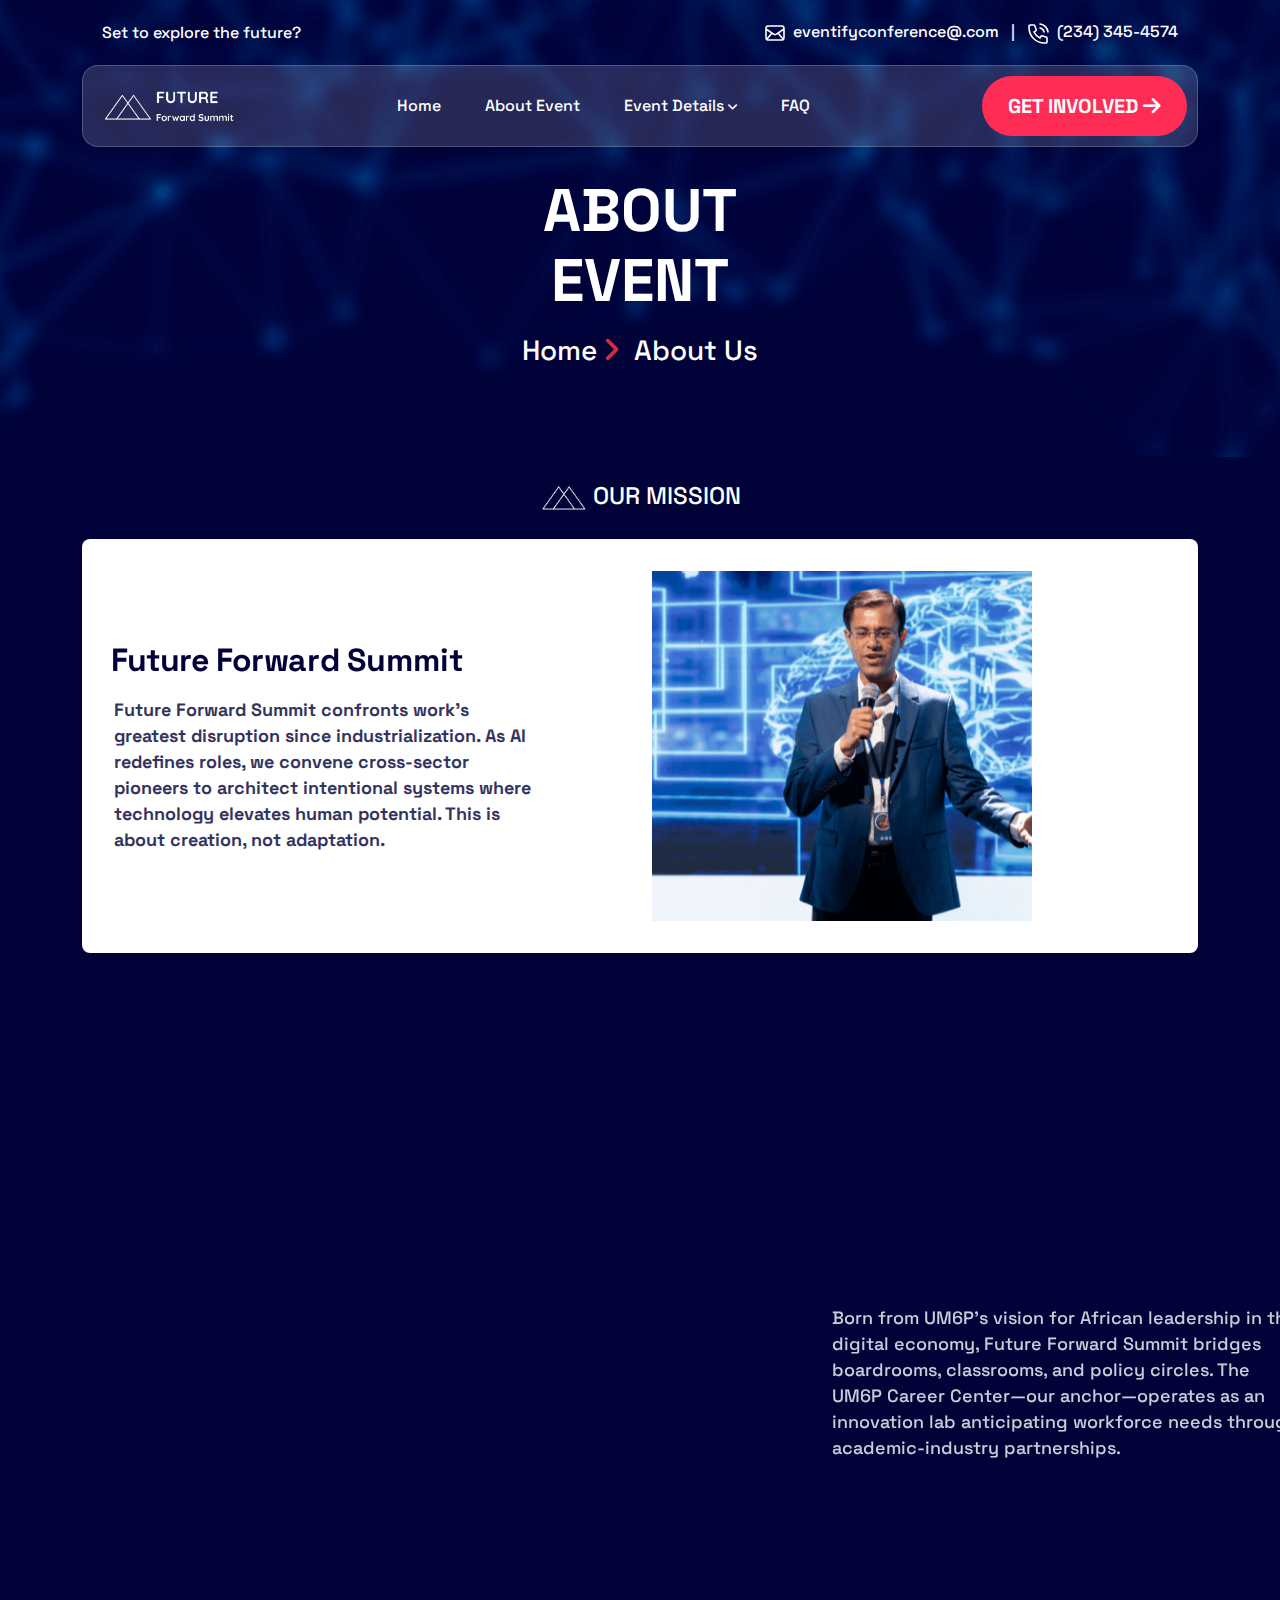
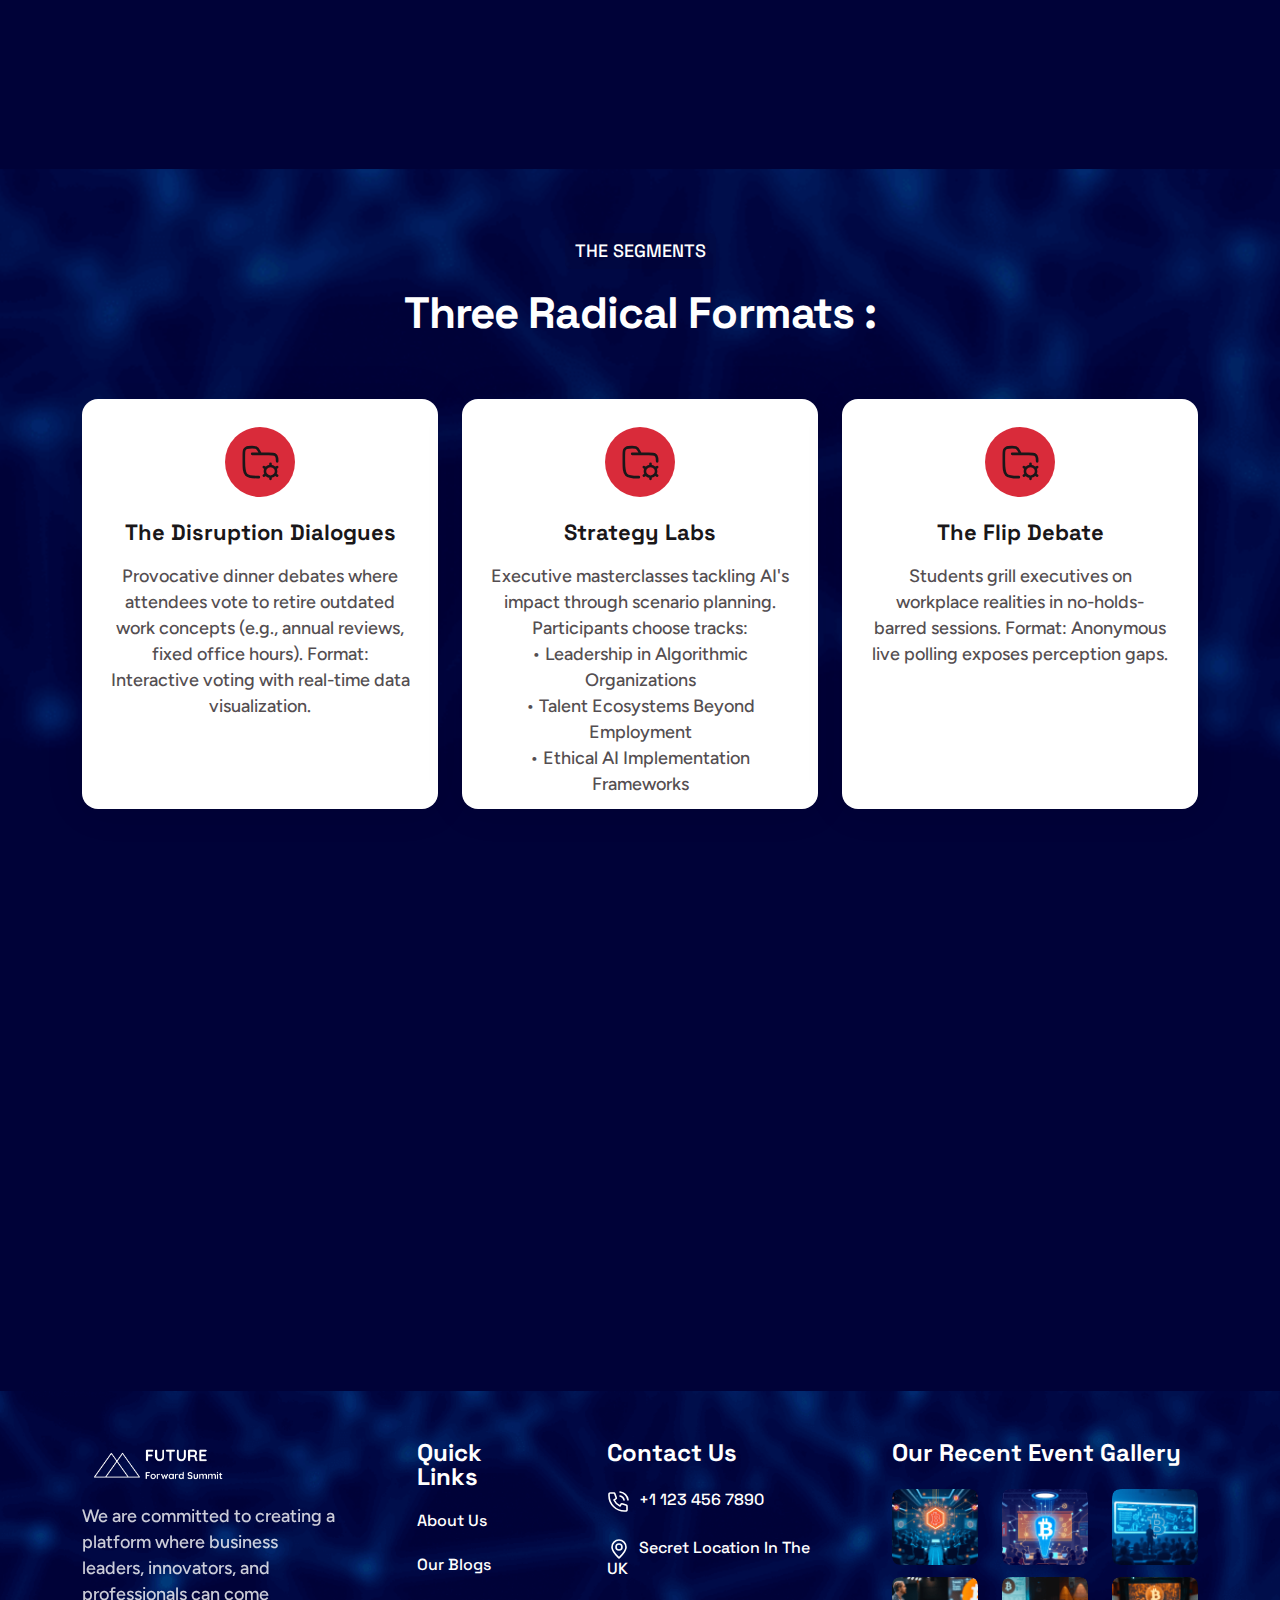
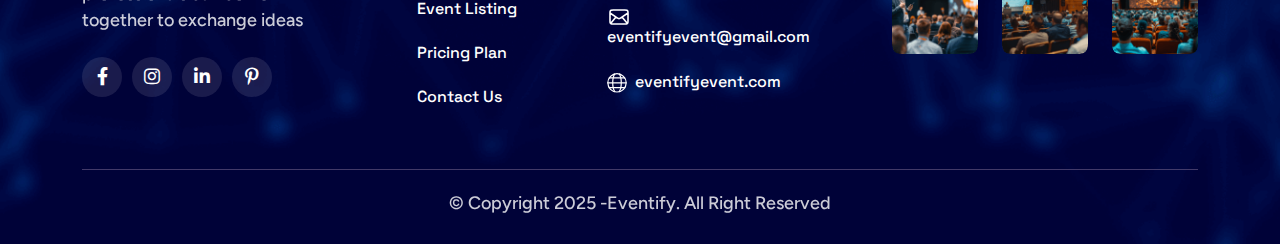
==== commit 8bba9405: "Latest Version" ====
--- a/about.html
+++ b/about.html
@@ -78,7 +78,7 @@
 									</li>
 									<li><a href="about.html">About Event</a></li>
 									<li>
-										<a href="#">Event Details <i class="fa-solid fa-angle-down"></i></a>
+										<a href="event-schedule.html">Event Details <i class="fa-solid fa-angle-down"></i></a>
 										<ul class="dropdown-padding">
 											<li><a href="event-schedule.html">Agenda Overview</a></li>
 										</ul>
--- a/assets/css/main.css
+++ b/assets/css/main.css
@@ -22872,7 +22872,7 @@
   display: flex;
   align-items: center;
   justify-content: space-between;
-  padding-top: 24px;
+  padding-top: 15px;
   border-top: 1px solid rgba(56, 16, 112, 0.1);
 }
 @media (max-width: 767px) {
